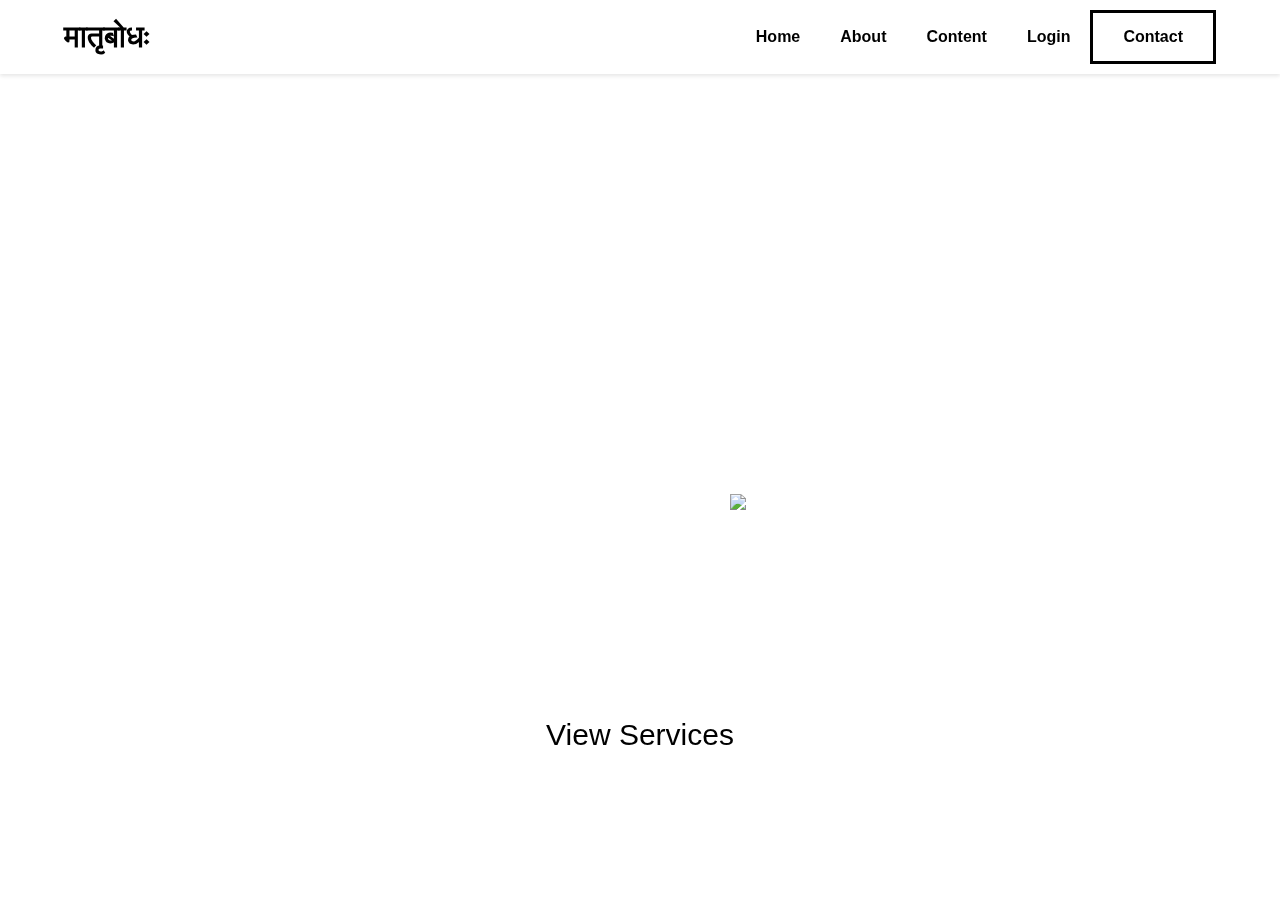
==== index.html @ f50a7493 "Merge branch 'main' into Fixed-Top-scroll-button-to-the-Website-" ====
<!DOCTYPE html>
<html lang="en">
  <head>
    <link
      rel="icon"
      href="DALL·E 2024-08-28 12.19.31 - A clean and moderately detailed logo for a Sanskrit education website. T.webp"
    />
    <meta charset="UTF-8" />
    <meta name="viewport" content="width=device-width, initial-scale=1.0" />
    <title>मातृबोधः</title>

    <link rel="stylesheet" href="styles.css">
    <link rel="stylesheet" href="animations.css">
    <link rel="stylesheet" href="scontentcss.css">
    <link rel="stylesheet" href="footercss.css">
    <link
      rel="stylesheet"
      href="https://cdnjs.cloudflare.com/ajax/libs/font-awesome/5.15.4/css/all.min.css"
      integrity="sha512-1ycn6IcaQQ40/MKBW2W4Rhis/DbILU74C1vSrLJxCq57o941Ym01SwNsOMqvEBFlcgUa6xLiPY/NS5R+E6ztJQ=="
      crossorigin="anonymous"
      referrerpolicy="no-referrer"
    />
    <link
      rel="stylesheet"
      href="https://cdnjs.cloudflare.com/ajax/libs/font-awesome/6.4.2/css/all.min.css"
    />
    <script src="https://kit.fontawesome.com/a076d05399.js" crossorigin="anonymous"></script>
</head>
<body>
    <header>
        <nav>
            <!-- Wrap the logo text in an anchor tag -->
            <a href="#hero" class="logo">मातृबोधः</a>
            <ul class="nav-links">
                <li><a href="#hero">Home</a></li>
                <li><a href="#wisdom">About</a></li>
                <li class="dropdown">
                    <a href="#">Content</a>
                    <ul class="dropdown-content">
                        <li><a href="countingpage.html">Counting</a></li>
                        <li><a href="#">Days</a></li>
                        <li><a href="#">Activities</a></li>
                    </ul>
                </li>
            </ul>
            <a href="#" class="btn-contact">Contact</a>
        </nav>

    <link rel="stylesheet" href="styles.css" />
    <link rel="stylesheet" href="animations.css" />
    <link rel="stylesheet" href="scontentcss.css" />
    <link rel="stylesheet" href="footercss.css" />
    <link
      rel="stylesheet"
      href="https://cdnjs.cloudflare.com/ajax/libs/font-awesome/6.0.0/css/all.min.css"
    />
  </head>
  <body>
    <header>
      <nav>
        <!-- Wrap the logo text in an anchor tag -->
        <a href="#hero" class="logo">मातृबोधः</a>
        <ul class="nav-links">
          <li><a href="#hero">Home</a></li>
          <li><a href="#wisdom">About</a></li>

          <li class="dropdown">
            <a href="#">Content</a>
            <ul class="dropdown-content">
              <li><a href="countingpage.html">Counting</a></li>
              <li><a href="#">Days</a></li>
              <li><a href="#">Activities</a></li>
              <li><a href="feedback.html">Feedback</a></li>
            </ul>
          </li>
          <li><a href="login.html">Login</a></li>
          <a href="#" class="btn-contact">Contact</a>
        </ul>
        <div class="toggle-menu">☰</div>
      </nav>

    </header>
    <!-- Hero Section -->
    <section id="hero" class="hero">
      <h1 class="wave-text">
        <span>मा</span><span>तृ</span><span>बो</span><span>धः</span
        ><span
          ><img
            id="audio-icon"
            src="https://ttdevasthanams.ap.gov.in/muteIcon.svg"
        /></span>
      </h1>
      <h2>
        वक्रतुण्ड महाकाय सूर्यकोटि समप्रभ। निर्विघ्नं कुरु मे देव सर्वकार्येषु
        सर्वदा॥
      </h2>
      <p class="subtitle">
        A Chariot of Indian Children with Ancient Wisdom for Modern Times
      </p>
      <a href="#" class="btn">View Services</a>
    </section>

    <!-- Wisdom Section -->
    <section id="wisdom" class="wisdom-section">
      <div class="wisdom-content">
        <h1>मातृबोधः</h1>
        <h2>Educating Kids with India’s Cultural Heritage</h2>
        <p>
          Our platform offers an immersive learning experience for children,
          blending education with the timeless wisdom of India's rich cultural
          traditions. Through interactive lessons, games, and stories, we
          introduce kids to the beauty of Sanskrit, ancient Indian mythology,
          and values like the Purusharthas. Whether it's learning to count with
          the Vedas or exploring the adventures of Hanuman, we provide a fun and
          engaging way for children to connect with their heritage. With a focus
          on fostering curiosity and cultural pride, our platform creates a
          learning environment that inspires young minds.
        </p>
        <a href="#" class="bt">Get in touch</a>
      </div>
      <div class="wisdom-image">
        <img src="/1.jpg" alt="Krishna and Arjuna on chariot" />
      </div>
    </section>
    <section class="content-section" id="content">
      <!-- Roadmap Cards -->
      <div class="roadmap">
        <div class="roadmap-card">
          <img
            src="WhatsApp Image 2024-09-13 at 00.42.39_4ba68142.jpg"
            alt="1"
            style="width: 350px"
          />
          <h1>Beyond Numbers</h1>
          <p>
            Explore the world of numbers through Indian cultural wisdom! Learn
            how each number holds deep significance in myths, traditions, and
            festivals. From the Trimurti (3 Gods) to the Dashavatara (10 Avatars
            of Vishnu), let your child discover the beauty behind the numbers.
            Fun games and interactive lessons will make counting an immersive
            experience!
          </p>
        </div>
        <div class="roadmap-card">
          <img
            src="WhatsApp Image 2024-09-05 at 23.59.21_11f94952.jpg"
            alt="2"
            style="width: 350px"
          />
          <h1>Cultural Colors</h1>
          <p>
            Colors aren't just visual they tell stories! Discover how each color
            symbolizes something profound in Indian culture. Whether it's the
            strength of red in Durga, the knowledge of yellow in Saraswati, or
            the calmness of blue in Krishna, let your child connect with the
            traditions that these colors represent.
          </p>
        </div>
        <div class="roadmap-card">
          <img
            src="66a59b6a-d2a8-439d-b4de-9aa0d5b7930b.jpeg"
            alt="3"
            style="width: 350px"
          />
          <h1>Heritage Map</h1>
          <p>
            Travel across India's diverse regions and unlock the rich heritage
            hidden in temples, monuments, and cultural sites. With our
            interactive Heritage Map, your child can explore historical
            landmarks and their fascinating stories, from Kashi Vishwanath to
            the Shakti Peethas. Through fun games and engaging activities, they
            can solve puzzles, collect cultural artifacts, and embark on
            adventures through India's vast history!
          </p>
        </div>
      </div>
    </section>

    <footer class="footer">

        <button id="scrollBtn" title="Go to top">
            <i class="fa-solid fa-arrow-up fa-lg"></i>
          </button>

        Made with <span class="heart">❤️</span> by
        <a target="_blank" href="https://github.com/Anjaliavv51/Matrubodhah">
            @Sakthi
        </a>

    <footer class="main-footer">
      <div class="footer-content">
        <div class="footer-section">
          <h3>मातृबोधः</h3>
          <p>
            Educating children through India's timeless wisdom and cultural
            heritage.
          </p>
          <div class="social-links">
            <a
              href="https://github.com/Anjaliavv51/Matrubodhah"
              target="_blank"
              aria-label="Facebook"
              ><i class="fab fa-facebook"></i
            ></a>
            <a
              href="https://github.com/Anjaliavv51/Matrubodhah"
              target="_blank"
              aria-label="Twitter"
              ><i class="fab fa-twitter"></i
            ></a>
            <a
              href="https://github.com/Anjaliavv51/Matrubodhah"
              target="_blank"
              aria-label="Instagram"
              ><i class="fab fa-instagram"></i
            ></a>
            <a
              href="https://github.com/Anjaliavv51/Matrubodhah"
              target="_blank"
              aria-label="YouTube"
              ><i class="fab fa-youtube"></i
            ></a>
            <a
              href="https://github.com/Anjaliavv51/Matrubodhah"
              target="_blank"
              aria-label="Linkedin"
              ><i class="fa-brands fa-linkedin-in"></i
            ></a>
          </div>
        </div>

        <div class="footer-section">
          <h4>Quick Links</h4>
          <ul>
            <li><a href="#hero">Home</a></li>
            <li><a href="#wisdom">About Us</a></li>
            <li><a href="#content">Our Courses</a></li>
            <!-- need to add contact page link -->
            <li><a href="#hero">Contact</a></li>
          </ul>
        </div>

        <div class="footer-section">
          <h4>Learning Paths</h4>
          <ul>
            <!-- need to add respective page link -->
            <li><a href="countingpage.html">Counting</a></li>
            <li><a href="#hero">Days</a></li>
            <li><a href="#hero">Activities</a></li>
          </ul>
        </div>

        <div class="footer-section">
          <h4>Contact Us</h4>
          <ul class="contact-info">
            <li>
              <i class="fas fa-envelope"></i
              ><a href="mailto:info@matrubodhah.edu">info@matrubodhah.edu</a>
            </li>
            <li><i class="fas fa-map-marker-alt"></i><span>India</span></li>
          </ul>
        </div>
      </div>

      <div class="footer-bottom">
        <p>
          &copy; 2024 मातृबोधः. Made with <span class="heart">❤️</span> by
          <a href="https://github.com/Anjaliavv51/Matrubodhah" target="_blank"
            >@Sakthi</a
          >
        </p>
      </div>

    </footer>

    <script
      src="//code.tidio.co/5w3m6cpl10rvqjkkmhv1nx8p0fqloyq6.js"
      async
    ></script>
    <script src="scrollscript.js"></script>
    <script src="audio.js"></script>
    <script>
        // Get the button element
        const scrollBtn = document.getElementById('scrollBtn');
    
        // Show the button when the user scrolls down 100px from the top
        window.onscroll = function () {
          if (document.body.scrollTop > 100 || document.documentElement.scrollTop > 100) {
              scrollBtn.style.display = "block";
          } else {
              scrollBtn.style.display = "none";
          }
        };
    
        // Scroll to the top of the page when the button is clicked
        scrollBtn.onclick = function () {
          window.scrollTo({
              top: 0,
              behavior: "smooth"
          });
        };
    
      </script>
</body>
</html>

    <script src="index.js"></script>
  </body>
</html>
---- styles.css ----
body {
  margin: 0;
  padding: 0;
  font-family: "Arial", sans-serif;
  background-color: #fff;
  color: #333;
  box-sizing: border-box;
}
html {
  scroll-behavior: smooth;
}

header {
  width: 100%;
  position: fixed;
  top: 0;
  left: 0;
  right: 0;
  background-color: rgba(255, 255, 255, 1);
  box-shadow: 0 2px 4px rgba(0, 0, 0, 0.1);
  z-index: 10;
}

nav {
  display: flex;
  justify-content: space-between;
  gap: 5px;
  align-items: center;
  padding: 10px 5%;
}

.logo {
  font-size: 30px;
  font-weight: bold;
  color: black;
  flex: 1;
  text-align: left;
  text-decoration: none;
  cursor: pointer;
  transition: color 0.3s ease;
}

.logo:hover {
  color: rgb(106, 97, 97);
}

.nav-links {
  list-style: none;
  display: flex;
  align-items: center;
  margin: 0;
  padding: 0;
  flex: 1;
  justify-content: flex-end;
}

@media screen and (max-width: 768px) {
  .nav-links {
    flex-direction: column;
  }
}

.nav-links li {
  margin: 0 20px;
  position: relative;
}

.nav-links a {
  text-decoration: none;
  color: black;
  font-weight: bold;
  position: relative;
  transition: color 0.3s ease;
}

.nav-links a::after {
  content: "";
  position: absolute;
  left: 0;
  bottom: -3px;
  width: 0;
  height: 2px;
  background-color: #e5a186;
  transition: width 0.3s ease;
}

.nav-links a:hover {
  color: #e5a186;
}

.nav-links a:hover::after {
  width: 100%;
}

.nav-links .dropdown {
  position: relative;
}

.nav-links .dropdown-content {
  display: none;
  position: absolute;
  background-color: white;
  min-width: 160px;
  box-shadow: 0px 8px 16px rgba(0, 0, 0, 0.1);
  z-index: 1;
  list-style: none;
  padding: 0;
}

.nav-links .dropdown-content a {
  color: black;
  padding: 12px 16px;
  text-decoration: none;
  display: block;
}

.nav-links .dropdown:hover .dropdown-content {
  display: block;
}

.nav-links .dropdown-content a:hover {
  background-color: #f1f1f1;
}

.btn-contact {
  background-color: white;
  color: black;
  padding: 15px 30px;
  border: 3px solid black;
  border-radius: 0;
  font-size: 16px;
  font-weight: bold;
  transition: background-color 0.3s ease, color 0.3s ease, transform 0.3s ease;
  text-decoration: none;
}

.btn-contact:is(:focus, :hover) {
  background-color: #e5a186;
  border-color: #e5a186;
  color: white;
  transform: scale(1.1);
}

/* Hero Section */
.hero {
  display: flex;
  flex-direction: column;
  justify-content: center;
  align-items: center;
  height: 100vh;
  padding: 0 5%;
  margin-top: 80px;
  background: url("/WhatsApp\ Image\ 2024-09-24\ at\ 01.04.26_9c5f6797.jpg")
    no-repeat center/cover;
  position: relative;
  z-index: 1;
}

.hero h1 {
  font-size: 70px;
  font-weight: bold;
  color: white;
  margin-top: 0;
}

.hero p {
  font-size: 18px;
  margin: 10px 0;
  color: white;
  font-weight: bold;
}

.hero h2 {
  font-size: 25px;
  color: white;
  font-weight: bolder;
}

.btn {
  background-color: white;
  color: black;
  padding: 10px 20px;
  text-decoration: none;
  font-size: 18px;
  transition: background-color 0.3s ease;
  margin-top: 20px;
  font-size: 30px;
}

.btn:is(:focus, :hover) {
  background-color: #e5a186;
  border-radius: #e5a186;
  color: white;
}

/* Wisdom Section */
.wisdom-section {
  display: flex;
  justify-content: space-between;
  align-items: center;
  padding: 50px 5%;
  box-sizing: border-box;
  background-color: white;
  margin-top: 50px;
}

.wisdom-content {
  flex: 1;
  padding-right: 20px;
  margin-left: 8%;
  margin-right: 5%;
}

.wisdom-content h1 {
  font-size: 46px;
  color: black;
  margin-bottom: 20px;
}

.wisdom-content h2 {
  font-size: 36px;
  color: black;
  margin-bottom: 20px;
}

.wisdom-content p {
  font-size: 18px;
  color: #333;
  line-height: 1.6;
  margin-bottom: 20px;
}

.wisdom-content a {
  color: black;
  text-decoration: none;
  border-radius: 0;
  margin-top: 10px;
  font-size: 25px;
  font-weight: bold;
}
.bt::after {
  content: "";
  position: absolute;
  bottom: 0;
  left: 0;
  width: 0;
  height: 2px;
  background-color: #e5a186;
  transition: width 0.3s ease;
}
.bt:hover {
  color: #e5a186;
}

.bt:hover::after {
  width: 28%;
}

.wisdom-image {
  flex: 1;
  max-width: 50%;
  text-align: right;
  margin-right: 8%;
}

.wisdom-image img {
  max-width: 100%;
  height: auto;
  border-radius: 10px;
}

.toggle-menu {
  display: none;
  font-size: 24px;
  cursor: pointer;
}

@media screen and (max-width: 768px) {
  .toggle-menu {
    display: block;
  }

  nav {
    position: relative;
  }

  .nav-links {
    display: none;
    position: absolute;
    top: 100%;
    left: 0;
    width: 100%;
    background: white;
    padding: 20px 0;
    box-shadow: 0 4px 6px rgba(0, 0, 0, 0.1);
  }

  .nav-links.active {
    display: flex;
  }

  .nav-links li {
    margin: 10px 0;
    width: 100%;
    text-align: center;
  }

  .dropdown-content {
    position: static !important;
    display: none;
    box-shadow: none;
    width: 100%;
  }

  .dropdown:hover .dropdown-content {
    display: none;
  }

  .dropdown.active .dropdown-content {
    display: block;
  }

  .btn-contact {
    display: inline-block;
    margin: 10px auto;
    width: 80%;
  }

  .hero {
    padding: 20px;
    text-align: center;
    margin-top: 60px;
  }

  .hero h1 {
    font-size: 40px;
  }

  .hero h2 {
    font-size: 18px;
    padding: 0 10px;
  }

  .hero p {
    font-size: 16px;
  }

  .btn {
    font-size: 20px;
    padding: 8px 16px;
  }

  .wisdom-section {
    flex-direction: column;
    padding: 30px 20px;
    margin-top: 30px;
  }

  .wisdom-content {
    margin: 0;
    padding: 0;
    text-align: center;
  }

  .wisdom-content h1 {
    font-size: 32px;
  }

  .wisdom-content h2 {
    font-size: 24px;
  }

  .wisdom-content p {
    font-size: 16px;
  }

  .wisdom-image {
    max-width: 100%;
    height: auto;
    border-radius: 10px;
}
#scrollBtn {
    position: fixed;
    bottom: 120px; /* Place closer to the bottom */
    right: 30px;  /* Place closer to the right */
    display: none; /* Initially hidden */
    background-color: #0d3cb4;
    color: white;
    border: none;
    border-radius: 50%;
    padding: 15px;
    font-size: 18px;
    cursor: pointer;
    box-shadow: 0 4px 6px rgba(0, 0, 0, 0.1);
    z-index: 1000; /* Ensure visibility above other elements */
    transition: background-color 0.3s ease, transform 0.3s ease;
}

#scrollBtn:hover {
    background-color: #000; /* Change color on hover */
    transform: scale(1.2); /* Slightly enlarge */

    margin: 30px 0;
  }
}

@media screen and (max-width: 480px) {
  .hero h1 {
    font-size: 32px;
  }

  .wisdom-content h1 {
    font-size: 28px;
  }

  .wisdom-content h2 {
    font-size: 20px;
  }
}

@media screen and (min-width: 769px) and (max-width: 1024px) {
  .wisdom-section {
    padding: 40px 3%;
  }

  .wisdom-content {
    margin-left: 3%;
    margin-right: 3%;

}
---- scontentcss.css ----
/* Content Section Base Styles */
.content-section {
  padding: 4rem 2rem;
  background-color: #fff;
  min-height: 100vh;
  display: flex;
  justify-content: center;
  align-items: center;
  overflow-x: hidden;
}

.roadmap {
  display: flex;
  flex-direction: row;
  justify-content: center;
  align-items: stretch;
  gap: 2rem;
  max-width: 1400px;
  width: 100%;
  margin: 0 auto;
  padding: 0 20px;
}

.roadmap-card {
  flex: 1;
  background-color: #fff;
  border-radius: 12px;
  box-shadow: 0 4px 8px rgba(0, 0, 0, 0.1);
  padding: 2rem;
  display: flex;
  flex-direction: column;
  align-items: center;
  min-width: 300px;
  max-width: 400px;
  transition: all 0.3s ease;
}

.roadmap-card img {
  width: 100%;
  max-width: 350px;
  height: auto;
  border-radius: 8px;
  margin-bottom: 1.5rem;
  object-fit: cover;
}

.roadmap-card h1 {
  font-size: 1.8rem;
  margin: 1rem 0;
  text-align: center;
  color: #333;
}

.roadmap-card p {
  font-size: 1.1rem;
  line-height: 1.6;
  text-align: center;
  color: #666;
  flex-grow: 1;
}

.roadmap-card:hover {
  transform: translateY(-10px);
  box-shadow: 0 8px 16px #f8bea7;
}

@media screen and (min-width: 1400px) {
  .roadmap-card {
    padding: 2.5rem;
  }

  .roadmap-card h1 {
    font-size: 2rem;
  }

  .roadmap-card p {
    font-size: 1.2rem;
  }
}

@media screen and (max-width: 1199px) {
  .roadmap {
    flex-wrap: wrap;
    justify-content: center;
  }

  .roadmap-card {
    flex: 0 1 calc(50% - 2rem);
    min-width: 280px;
  }
}

@media screen and (max-width: 767px) {
  .content-section {
    padding: 2rem 1rem;
  }

  .roadmap {
    flex-direction: column;
    align-items: center;
    gap: 1.5rem;
  }

  .roadmap-card {
    flex: 0 1 100%;
    max-width: 90%;
    padding: 1.5rem;
  }

  .roadmap-card h1 {
    font-size: 1.5rem;
  }

  .roadmap-card p {
    font-size: 1rem;
  }
}
---- styles.css ----
body {
  margin: 0;
  padding: 0;
  font-family: "Arial", sans-serif;
  background-color: #fff;
  color: #333;
  box-sizing: border-box;
}
html {
  scroll-behavior: smooth;
}

header {
  width: 100%;
  position: fixed;
  top: 0;
  left: 0;
  right: 0;
  background-color: rgba(255, 255, 255, 1);
  box-shadow: 0 2px 4px rgba(0, 0, 0, 0.1);
  z-index: 10;
}

nav {
  display: flex;
  justify-content: space-between;
  gap: 5px;
  align-items: center;
  padding: 10px 5%;
}

.logo {
  font-size: 30px;
  font-weight: bold;
  color: black;
  flex: 1;
  text-align: left;
  text-decoration: none;
  cursor: pointer;
  transition: color 0.3s ease;
}

.logo:hover {
  color: rgb(106, 97, 97);
}

.nav-links {
  list-style: none;
  display: flex;
  align-items: center;
  margin: 0;
  padding: 0;
  flex: 1;
  justify-content: flex-end;
}

@media screen and (max-width: 768px) {
  .nav-links {
    flex-direction: column;
  }
}

.nav-links li {
  margin: 0 20px;
  position: relative;
}

.nav-links a {
  text-decoration: none;
  color: black;
  font-weight: bold;
  position: relative;
  transition: color 0.3s ease;
}

.nav-links a::after {
  content: "";
  position: absolute;
  left: 0;
  bottom: -3px;
  width: 0;
  height: 2px;
  background-color: #e5a186;
  transition: width 0.3s ease;
}

.nav-links a:hover {
  color: #e5a186;
}

.nav-links a:hover::after {
  width: 100%;
}

.nav-links .dropdown {
  position: relative;
}

.nav-links .dropdown-content {
  display: none;
  position: absolute;
  background-color: white;
  min-width: 160px;
  box-shadow: 0px 8px 16px rgba(0, 0, 0, 0.1);
  z-index: 1;
  list-style: none;
  padding: 0;
}

.nav-links .dropdown-content a {
  color: black;
  padding: 12px 16px;
  text-decoration: none;
  display: block;
}

.nav-links .dropdown:hover .dropdown-content {
  display: block;
}

.nav-links .dropdown-content a:hover {
  background-color: #f1f1f1;
}

.btn-contact {
  background-color: white;
  color: black;
  padding: 15px 30px;
  border: 3px solid black;
  border-radius: 0;
  font-size: 16px;
  font-weight: bold;
  transition: background-color 0.3s ease, color 0.3s ease, transform 0.3s ease;
  text-decoration: none;
}

.btn-contact:is(:focus, :hover) {
  background-color: #e5a186;
  border-color: #e5a186;
  color: white;
  transform: scale(1.1);
}

/* Hero Section */
.hero {
  display: flex;
  flex-direction: column;
  justify-content: center;
  align-items: center;
  height: 100vh;
  padding: 0 5%;
  margin-top: 80px;
  background: url("/WhatsApp\ Image\ 2024-09-24\ at\ 01.04.26_9c5f6797.jpg")
    no-repeat center/cover;
  position: relative;
  z-index: 1;
}

.hero h1 {
  font-size: 70px;
  font-weight: bold;
  color: white;
  margin-top: 0;
}

.hero p {
  font-size: 18px;
  margin: 10px 0;
  color: white;
  font-weight: bold;
}

.hero h2 {
  font-size: 25px;
  color: white;
  font-weight: bolder;
}

.btn {
  background-color: white;
  color: black;
  padding: 10px 20px;
  text-decoration: none;
  font-size: 18px;
  transition: background-color 0.3s ease;
  margin-top: 20px;
  font-size: 30px;
}

.btn:is(:focus, :hover) {
  background-color: #e5a186;
  border-radius: #e5a186;
  color: white;
}

/* Wisdom Section */
.wisdom-section {
  display: flex;
  justify-content: space-between;
  align-items: center;
  padding: 50px 5%;
  box-sizing: border-box;
  background-color: white;
  margin-top: 50px;
}

.wisdom-content {
  flex: 1;
  padding-right: 20px;
  margin-left: 8%;
  margin-right: 5%;
}

.wisdom-content h1 {
  font-size: 46px;
  color: black;
  margin-bottom: 20px;
}

.wisdom-content h2 {
  font-size: 36px;
  color: black;
  margin-bottom: 20px;
}

.wisdom-content p {
  font-size: 18px;
  color: #333;
  line-height: 1.6;
  margin-bottom: 20px;
}

.wisdom-content a {
  color: black;
  text-decoration: none;
  border-radius: 0;
  margin-top: 10px;
  font-size: 25px;
  font-weight: bold;
}
.bt::after {
  content: "";
  position: absolute;
  bottom: 0;
  left: 0;
  width: 0;
  height: 2px;
  background-color: #e5a186;
  transition: width 0.3s ease;
}
.bt:hover {
  color: #e5a186;
}

.bt:hover::after {
  width: 28%;
}

.wisdom-image {
  flex: 1;
  max-width: 50%;
  text-align: right;
  margin-right: 8%;
}

.wisdom-image img {
  max-width: 100%;
  height: auto;
  border-radius: 10px;
}

.toggle-menu {
  display: none;
  font-size: 24px;
  cursor: pointer;
}

@media screen and (max-width: 768px) {
  .toggle-menu {
    display: block;
  }

  nav {
    position: relative;
  }

  .nav-links {
    display: none;
    position: absolute;
    top: 100%;
    left: 0;
    width: 100%;
    background: white;
    padding: 20px 0;
    box-shadow: 0 4px 6px rgba(0, 0, 0, 0.1);
  }

  .nav-links.active {
    display: flex;
  }

  .nav-links li {
    margin: 10px 0;
    width: 100%;
    text-align: center;
  }

  .dropdown-content {
    position: static !important;
    display: none;
    box-shadow: none;
    width: 100%;
  }

  .dropdown:hover .dropdown-content {
    display: none;
  }

  .dropdown.active .dropdown-content {
    display: block;
  }

  .btn-contact {
    display: inline-block;
    margin: 10px auto;
    width: 80%;
  }

  .hero {
    padding: 20px;
    text-align: center;
    margin-top: 60px;
  }

  .hero h1 {
    font-size: 40px;
  }

  .hero h2 {
    font-size: 18px;
    padding: 0 10px;
  }

  .hero p {
    font-size: 16px;
  }

  .btn {
    font-size: 20px;
    padding: 8px 16px;
  }

  .wisdom-section {
    flex-direction: column;
    padding: 30px 20px;
    margin-top: 30px;
  }

  .wisdom-content {
    margin: 0;
    padding: 0;
    text-align: center;
  }

  .wisdom-content h1 {
    font-size: 32px;
  }

  .wisdom-content h2 {
    font-size: 24px;
  }

  .wisdom-content p {
    font-size: 16px;
  }

  .wisdom-image {
    max-width: 100%;
    height: auto;
    border-radius: 10px;
}
#scrollBtn {
    position: fixed;
    bottom: 120px; /* Place closer to the bottom */
    right: 30px;  /* Place closer to the right */
    display: none; /* Initially hidden */
    background-color: #0d3cb4;
    color: white;
    border: none;
    border-radius: 50%;
    padding: 15px;
    font-size: 18px;
    cursor: pointer;
    box-shadow: 0 4px 6px rgba(0, 0, 0, 0.1);
    z-index: 1000; /* Ensure visibility above other elements */
    transition: background-color 0.3s ease, transform 0.3s ease;
}

#scrollBtn:hover {
    background-color: #000; /* Change color on hover */
    transform: scale(1.2); /* Slightly enlarge */

    margin: 30px 0;
  }
}

@media screen and (max-width: 480px) {
  .hero h1 {
    font-size: 32px;
  }

  .wisdom-content h1 {
    font-size: 28px;
  }

  .wisdom-content h2 {
    font-size: 20px;
  }
}

@media screen and (min-width: 769px) and (max-width: 1024px) {
  .wisdom-section {
    padding: 40px 3%;
  }

  .wisdom-content {
    margin-left: 3%;
    margin-right: 3%;

}
---- scontentcss.css ----
/* Content Section Base Styles */
.content-section {
  padding: 4rem 2rem;
  background-color: #fff;
  min-height: 100vh;
  display: flex;
  justify-content: center;
  align-items: center;
  overflow-x: hidden;
}

.roadmap {
  display: flex;
  flex-direction: row;
  justify-content: center;
  align-items: stretch;
  gap: 2rem;
  max-width: 1400px;
  width: 100%;
  margin: 0 auto;
  padding: 0 20px;
}

.roadmap-card {
  flex: 1;
  background-color: #fff;
  border-radius: 12px;
  box-shadow: 0 4px 8px rgba(0, 0, 0, 0.1);
  padding: 2rem;
  display: flex;
  flex-direction: column;
  align-items: center;
  min-width: 300px;
  max-width: 400px;
  transition: all 0.3s ease;
}

.roadmap-card img {
  width: 100%;
  max-width: 350px;
  height: auto;
  border-radius: 8px;
  margin-bottom: 1.5rem;
  object-fit: cover;
}

.roadmap-card h1 {
  font-size: 1.8rem;
  margin: 1rem 0;
  text-align: center;
  color: #333;
}

.roadmap-card p {
  font-size: 1.1rem;
  line-height: 1.6;
  text-align: center;
  color: #666;
  flex-grow: 1;
}

.roadmap-card:hover {
  transform: translateY(-10px);
  box-shadow: 0 8px 16px #f8bea7;
}

@media screen and (min-width: 1400px) {
  .roadmap-card {
    padding: 2.5rem;
  }

  .roadmap-card h1 {
    font-size: 2rem;
  }

  .roadmap-card p {
    font-size: 1.2rem;
  }
}

@media screen and (max-width: 1199px) {
  .roadmap {
    flex-wrap: wrap;
    justify-content: center;
  }

  .roadmap-card {
    flex: 0 1 calc(50% - 2rem);
    min-width: 280px;
  }
}

@media screen and (max-width: 767px) {
  .content-section {
    padding: 2rem 1rem;
  }

  .roadmap {
    flex-direction: column;
    align-items: center;
    gap: 1.5rem;
  }

  .roadmap-card {
    flex: 0 1 100%;
    max-width: 90%;
    padding: 1.5rem;
  }

  .roadmap-card h1 {
    font-size: 1.5rem;
  }

  .roadmap-card p {
    font-size: 1rem;
  }
}
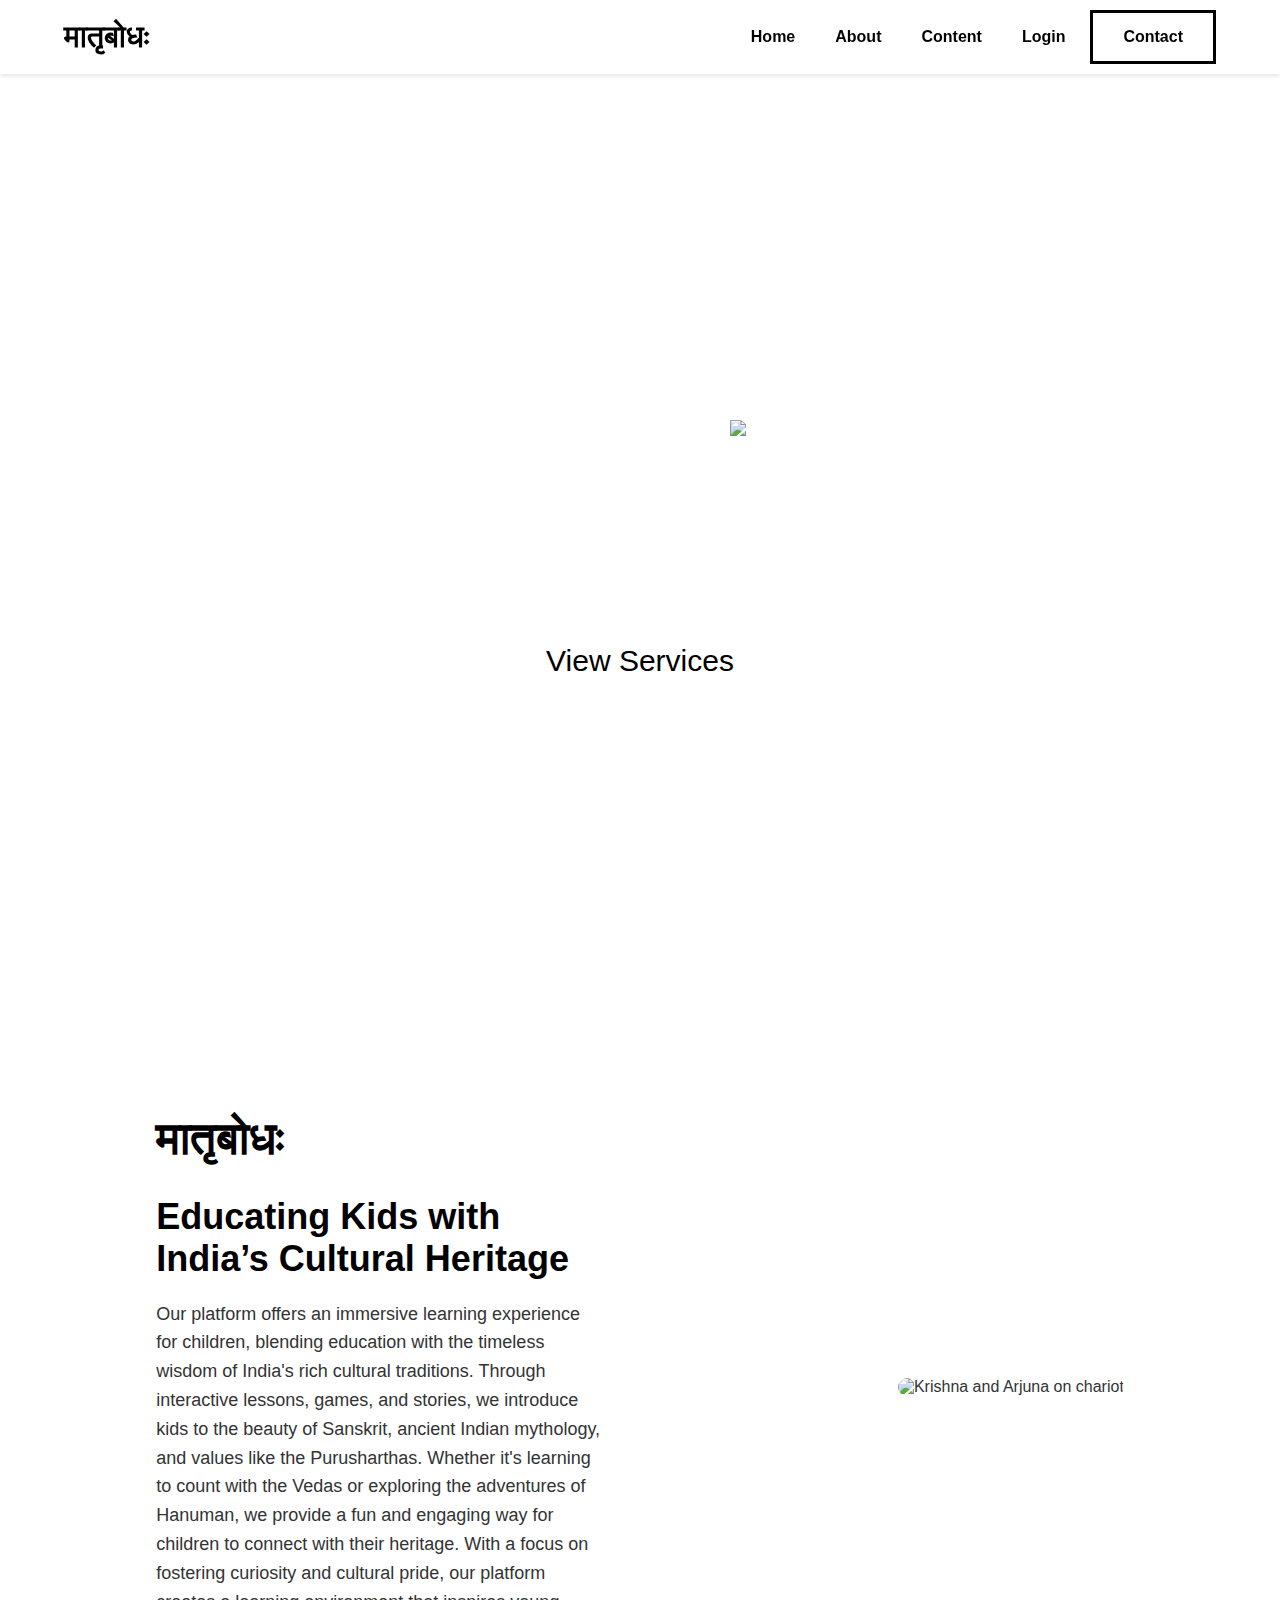
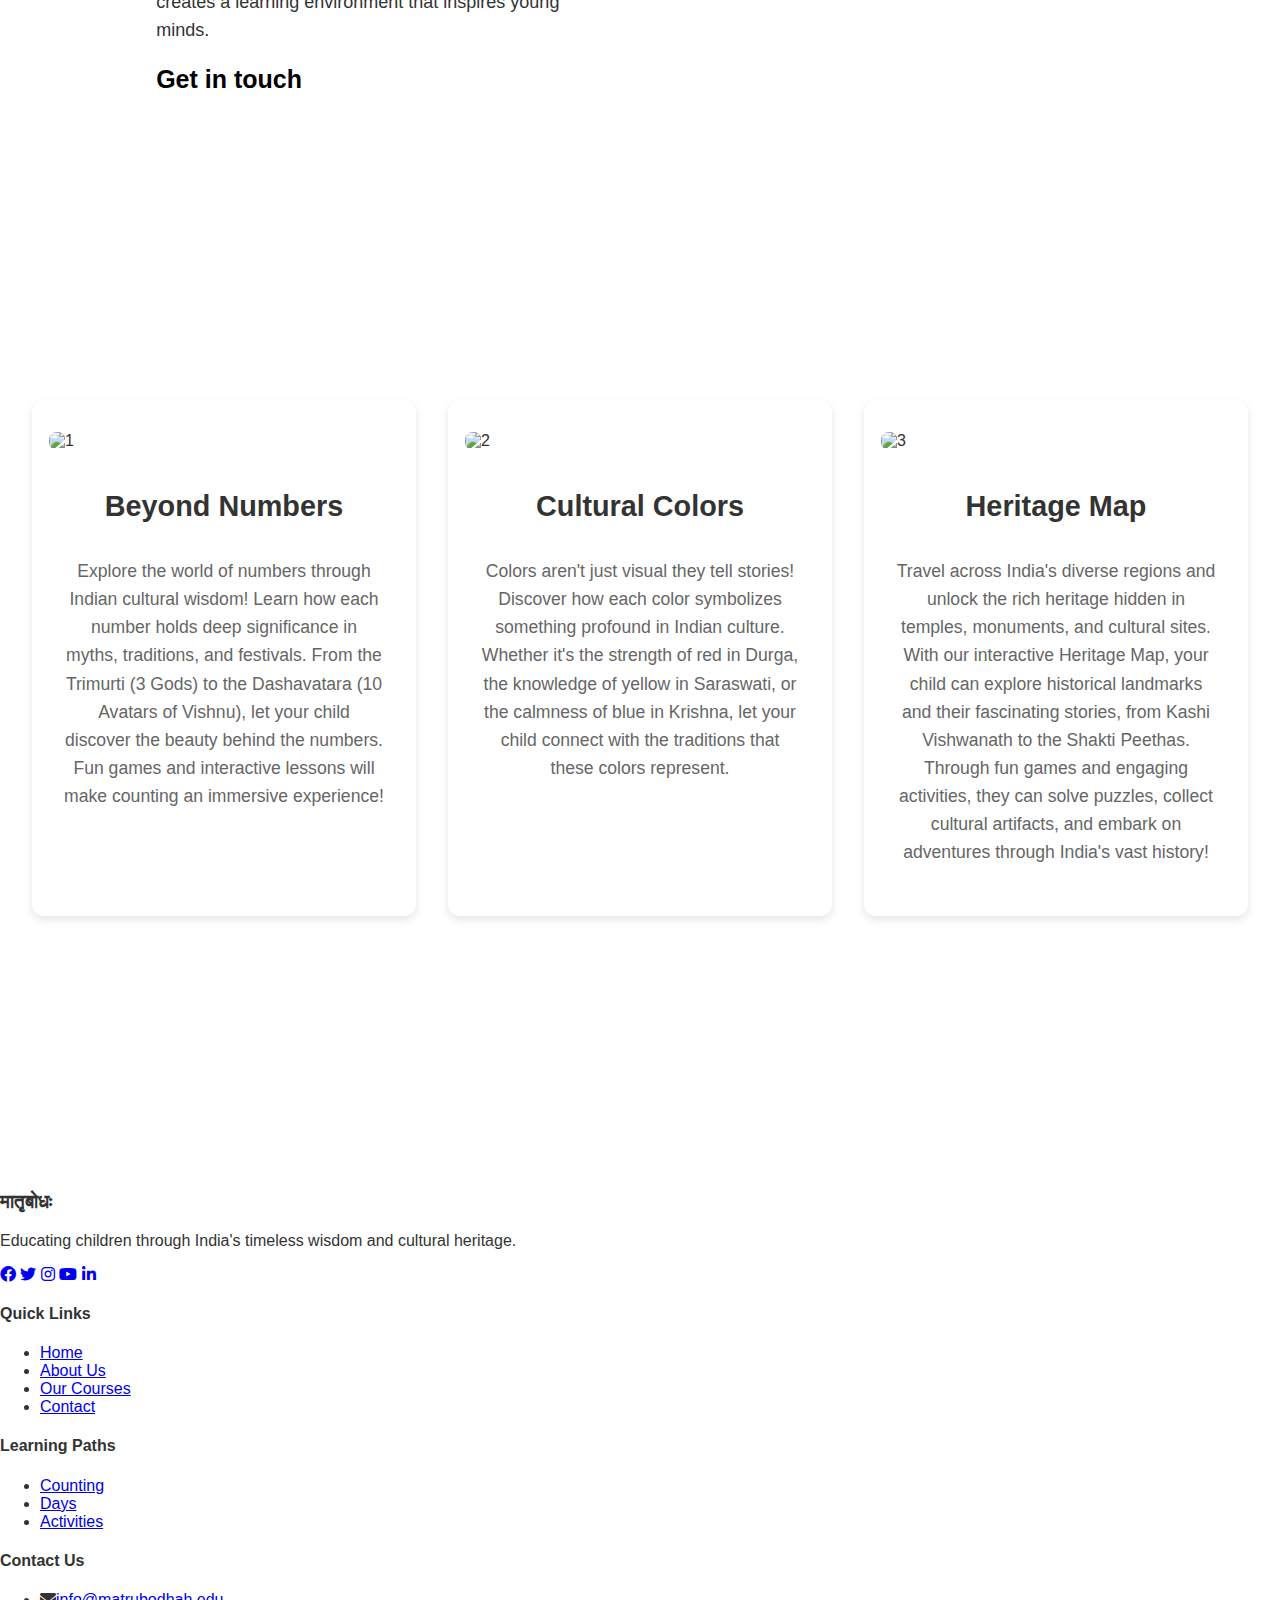
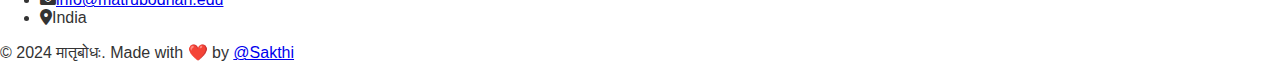
==== commit 111f5457: "Add contact us page" ====
--- a/index.html
+++ b/index.html
@@ -1,30 +1,15 @@
 <!DOCTYPE html>
 <html lang="en">
-  <head>
-    <link
-      rel="icon"
-      href="DALL·E 2024-08-28 12.19.31 - A clean and moderately detailed logo for a Sanskrit education website. T.webp"
-    />
-    <meta charset="UTF-8" />
-    <meta name="viewport" content="width=device-width, initial-scale=1.0" />
+<head>
+    <link rel="icon" href="DALL·E 2024-08-28 12.19.31 - A clean and moderately detailed logo for a Sanskrit education website. T.webp">
+    <meta charset="UTF-8">
+    <meta name="viewport" content="width=device-width, initial-scale=1.0">
     <title>मातृबोधः</title>
-
     <link rel="stylesheet" href="styles.css">
     <link rel="stylesheet" href="animations.css">
     <link rel="stylesheet" href="scontentcss.css">
     <link rel="stylesheet" href="footercss.css">
-    <link
-      rel="stylesheet"
-      href="https://cdnjs.cloudflare.com/ajax/libs/font-awesome/5.15.4/css/all.min.css"
-      integrity="sha512-1ycn6IcaQQ40/MKBW2W4Rhis/DbILU74C1vSrLJxCq57o941Ym01SwNsOMqvEBFlcgUa6xLiPY/NS5R+E6ztJQ=="
-      crossorigin="anonymous"
-      referrerpolicy="no-referrer"
-    />
-    <link
-      rel="stylesheet"
-      href="https://cdnjs.cloudflare.com/ajax/libs/font-awesome/6.4.2/css/all.min.css"
-    />
-    <script src="https://kit.fontawesome.com/a076d05399.js" crossorigin="anonymous"></script>
+    <link rel="stylesheet" href="https://cdnjs.cloudflare.com/ajax/libs/font-awesome/6.0.0/css/all.min.css">
 </head>
 <body>
     <header>
@@ -34,6 +19,7 @@
             <ul class="nav-links">
                 <li><a href="#hero">Home</a></li>
                 <li><a href="#wisdom">About</a></li>
+               
                 <li class="dropdown">
                     <a href="#">Content</a>
                     <ul class="dropdown-content">
@@ -42,269 +28,114 @@
                         <li><a href="#">Activities</a></li>
                     </ul>
                 </li>
+                <li><a href="login.html">Login</a></li>
             </ul>
-            <a href="#" class="btn-contact">Contact</a>
+            <a href="contact.html" class="btn-contact">Contact</a>
+          
         </nav>
-
-    <link rel="stylesheet" href="styles.css" />
-    <link rel="stylesheet" href="animations.css" />
-    <link rel="stylesheet" href="scontentcss.css" />
-    <link rel="stylesheet" href="footercss.css" />
-    <link
-      rel="stylesheet"
-      href="https://cdnjs.cloudflare.com/ajax/libs/font-awesome/6.0.0/css/all.min.css"
-    />
-  </head>
-  <body>
-    <header>
-      <nav>
-        <!-- Wrap the logo text in an anchor tag -->
-        <a href="#hero" class="logo">मातृबोधः</a>
-        <ul class="nav-links">
-          <li><a href="#hero">Home</a></li>
-          <li><a href="#wisdom">About</a></li>
-
-          <li class="dropdown">
-            <a href="#">Content</a>
-            <ul class="dropdown-content">
-              <li><a href="countingpage.html">Counting</a></li>
-              <li><a href="#">Days</a></li>
-              <li><a href="#">Activities</a></li>
-              <li><a href="feedback.html">Feedback</a></li>
-            </ul>
-          </li>
-          <li><a href="login.html">Login</a></li>
-          <a href="#" class="btn-contact">Contact</a>
-        </ul>
-        <div class="toggle-menu">☰</div>
-      </nav>
-
     </header>
     <!-- Hero Section -->
     <section id="hero" class="hero">
-      <h1 class="wave-text">
-        <span>मा</span><span>तृ</span><span>बो</span><span>धः</span
-        ><span
-          ><img
-            id="audio-icon"
-            src="https://ttdevasthanams.ap.gov.in/muteIcon.svg"
-        /></span>
-      </h1>
-      <h2>
-        वक्रतुण्ड महाकाय सूर्यकोटि समप्रभ। निर्विघ्नं कुरु मे देव सर्वकार्येषु
-        सर्वदा॥
-      </h2>
-      <p class="subtitle">
-        A Chariot of Indian Children with Ancient Wisdom for Modern Times
-      </p>
-      <a href="#" class="btn">View Services</a>
-    </section>
+        <h1 class="wave-text">
+          <span>मा</span><span>तृ</span><span>बो</span><span>धः</span><span><img id="audio-icon" src="https://ttdevasthanams.ap.gov.in/muteIcon.svg"></span>
+        </h1>
+        <h2>वक्रतुण्ड महाकाय सूर्यकोटि समप्रभ। निर्विघ्नं कुरु मे देव सर्वकार्येषु सर्वदा॥</h2>
+        <p class="subtitle">A Chariot of Indian Children with Ancient Wisdom for Modern Times</p>
+        <a href="#" class="btn">View Services</a>
+      </section>
 
     <!-- Wisdom Section -->
     <section id="wisdom" class="wisdom-section">
-      <div class="wisdom-content">
-        <h1>मातृबोधः</h1>
-        <h2>Educating Kids with India’s Cultural Heritage</h2>
-        <p>
-          Our platform offers an immersive learning experience for children,
-          blending education with the timeless wisdom of India's rich cultural
-          traditions. Through interactive lessons, games, and stories, we
-          introduce kids to the beauty of Sanskrit, ancient Indian mythology,
-          and values like the Purusharthas. Whether it's learning to count with
-          the Vedas or exploring the adventures of Hanuman, we provide a fun and
-          engaging way for children to connect with their heritage. With a focus
-          on fostering curiosity and cultural pride, our platform creates a
-          learning environment that inspires young minds.
-        </p>
-        <a href="#" class="bt">Get in touch</a>
-      </div>
-      <div class="wisdom-image">
-        <img src="/1.jpg" alt="Krishna and Arjuna on chariot" />
-      </div>
+        <div class="wisdom-content">
+            <h1>मातृबोधः</h1>
+            <h2>Educating Kids with India’s Cultural Heritage</h2>
+            <p>Our platform offers an immersive learning experience for children, blending education with the timeless wisdom of India's rich cultural traditions. 
+                Through interactive lessons, games, and stories, we introduce kids to the beauty of Sanskrit, ancient Indian mythology, and values like the Purusharthas. Whether it's learning to count with the Vedas or exploring the adventures of Hanuman, we provide a fun and engaging way for children to connect with their heritage. 
+                With a focus on fostering curiosity and cultural pride, our platform creates a learning environment that inspires young minds.</p>
+            <a href="#" class="bt">Get in touch</a>
+        </div>
+        <div class="wisdom-image">
+            <img src="/1.jpg" alt="Krishna and Arjuna on chariot">
+        </div>
     </section>
     <section class="content-section" id="content">
-      <!-- Roadmap Cards -->
-      <div class="roadmap">
-        <div class="roadmap-card">
-          <img
-            src="WhatsApp Image 2024-09-13 at 00.42.39_4ba68142.jpg"
-            alt="1"
-            style="width: 350px"
-          />
-          <h1>Beyond Numbers</h1>
-          <p>
-            Explore the world of numbers through Indian cultural wisdom! Learn
-            how each number holds deep significance in myths, traditions, and
-            festivals. From the Trimurti (3 Gods) to the Dashavatara (10 Avatars
-            of Vishnu), let your child discover the beauty behind the numbers.
-            Fun games and interactive lessons will make counting an immersive
-            experience!
-          </p>
+        <!-- Roadmap Cards -->
+        <div class="roadmap"> 
+            <div class="roadmap-card">
+                <img src="WhatsApp Image 2024-09-13 at 00.42.39_4ba68142.jpg" alt="1" style="width: 350px;">
+                <h1>Beyond Numbers</h1>
+                <p>Explore the world of numbers through Indian cultural wisdom! Learn how each number holds deep significance in myths, traditions, and festivals. 
+                    From the Trimurti (3 Gods) to the Dashavatara (10 Avatars of Vishnu), let your child discover the beauty behind the numbers. 
+                    Fun games and interactive lessons will make counting an immersive experience!</p>
+            </div>
+            <div class="roadmap-card">
+                <img src="WhatsApp Image 2024-09-05 at 23.59.21_11f94952.jpg" alt="2" style="width: 350px;">
+                <h1>Cultural Colors</h1>
+                <p>Colors aren't just visual they tell stories! 
+                   Discover how each color symbolizes something profound in Indian culture. 
+                    Whether it's the strength of red in Durga, the knowledge of yellow in Saraswati, or the calmness of blue in Krishna, let your child connect with the traditions that these colors represent.</p>
+            </div>
+            <div class="roadmap-card">
+                <img src="66a59b6a-d2a8-439d-b4de-9aa0d5b7930b.jpeg" alt="3" style="width: 350px;">
+                <h1>Heritage Map</h1>
+                <p>Travel across India's diverse regions and unlock the rich heritage hidden in temples, monuments, and cultural sites. 
+                    With our interactive Heritage Map, your child can explore historical landmarks and their fascinating stories, from Kashi Vishwanath to the Shakti Peethas. 
+                    Through fun games and engaging activities, they can solve puzzles, collect cultural artifacts, and embark on adventures through India's vast history!</p>
+            </div>
         </div>
-        <div class="roadmap-card">
-          <img
-            src="WhatsApp Image 2024-09-05 at 23.59.21_11f94952.jpg"
-            alt="2"
-            style="width: 350px"
-          />
-          <h1>Cultural Colors</h1>
-          <p>
-            Colors aren't just visual they tell stories! Discover how each color
-            symbolizes something profound in Indian culture. Whether it's the
-            strength of red in Durga, the knowledge of yellow in Saraswati, or
-            the calmness of blue in Krishna, let your child connect with the
-            traditions that these colors represent.
-          </p>
+    </section>
+        
+    <footer class="main-footer">    
+        <div class="footer-content">
+            <div class="footer-section">
+                <h3>मातृबोधः</h3>
+                <p>Educating children through India's timeless wisdom and cultural heritage.</p>
+                <div class="social-links">
+                    <a href="https://github.com/Anjaliavv51/Matrubodhah" target="_blank" aria-label="Facebook"><i class="fab fa-facebook"></i></a>
+                    <a href="https://github.com/Anjaliavv51/Matrubodhah" target="_blank" aria-label="Twitter"><i class="fab fa-twitter"></i></a>
+                    <a href="https://github.com/Anjaliavv51/Matrubodhah" target="_blank" aria-label="Instagram"><i class="fab fa-instagram"></i></a>
+                    <a href="https://github.com/Anjaliavv51/Matrubodhah" target="_blank" aria-label="YouTube"><i class="fab fa-youtube"></i></a>
+                    <a href="https://github.com/Anjaliavv51/Matrubodhah" target="_blank" aria-label="Linkedin"><i class="fa-brands fa-linkedin-in"></i></a>
+                </div>
+            </div>
+            
+            <div class="footer-section">
+                <h4>Quick Links</h4>
+                <ul>
+                    <li><a href="#hero">Home</a></li>
+                    <li><a href="#wisdom">About Us</a></li>
+                    <li><a href="#content">Our Courses</a></li>
+                    <!-- need to add contact page link -->
+                    <li><a href="#hero">Contact</a></li>
+                </ul>
+            </div>
+    
+            <div class="footer-section">
+                <h4>Learning Paths</h4>
+                <ul>
+                    <!-- need to add respective page link -->
+                    <li><a href="countingpage.html">Counting</a></li>
+                    <li><a href="#hero">Days</a></li>
+                    <li><a href="#hero">Activities</a></li>
+                </ul>
+            </div>
+    
+            <div class="footer-section">
+                <h4>Contact Us</h4>
+                <ul class="contact-info">
+                    <li><i class="fas fa-envelope"></i><a href="mailto:info@matrubodhah.edu">info@matrubodhah.edu</a></li>
+                    <li><i class="fas fa-map-marker-alt"></i><span>India</span></li>
+                </ul>
+            </div>
         </div>
-        <div class="roadmap-card">
-          <img
-            src="66a59b6a-d2a8-439d-b4de-9aa0d5b7930b.jpeg"
-            alt="3"
-            style="width: 350px"
-          />
-          <h1>Heritage Map</h1>
-          <p>
-            Travel across India's diverse regions and unlock the rich heritage
-            hidden in temples, monuments, and cultural sites. With our
-            interactive Heritage Map, your child can explore historical
-            landmarks and their fascinating stories, from Kashi Vishwanath to
-            the Shakti Peethas. Through fun games and engaging activities, they
-            can solve puzzles, collect cultural artifacts, and embark on
-            adventures through India's vast history!
-          </p>
+        
+        <div class="footer-bottom">
+            <p>&copy; 2024 मातृबोधः. Made with <span class="heart">❤️</span> by <a href="https://github.com/Anjaliavv51/Matrubodhah" target="_blank">@Sakthi</a></p>
         </div>
-      </div>
-    </section>
-
-    <footer class="footer">
-
-        <button id="scrollBtn" title="Go to top">
-            <i class="fa-solid fa-arrow-up fa-lg"></i>
-          </button>
-
-        Made with <span class="heart">❤️</span> by
-        <a target="_blank" href="https://github.com/Anjaliavv51/Matrubodhah">
-            @Sakthi
-        </a>
-
-    <footer class="main-footer">
-      <div class="footer-content">
-        <div class="footer-section">
-          <h3>मातृबोधः</h3>
-          <p>
-            Educating children through India's timeless wisdom and cultural
-            heritage.
-          </p>
-          <div class="social-links">
-            <a
-              href="https://github.com/Anjaliavv51/Matrubodhah"
-              target="_blank"
-              aria-label="Facebook"
-              ><i class="fab fa-facebook"></i
-            ></a>
-            <a
-              href="https://github.com/Anjaliavv51/Matrubodhah"
-              target="_blank"
-              aria-label="Twitter"
-              ><i class="fab fa-twitter"></i
-            ></a>
-            <a
-              href="https://github.com/Anjaliavv51/Matrubodhah"
-              target="_blank"
-              aria-label="Instagram"
-              ><i class="fab fa-instagram"></i
-            ></a>
-            <a
-              href="https://github.com/Anjaliavv51/Matrubodhah"
-              target="_blank"
-              aria-label="YouTube"
-              ><i class="fab fa-youtube"></i
-            ></a>
-            <a
-              href="https://github.com/Anjaliavv51/Matrubodhah"
-              target="_blank"
-              aria-label="Linkedin"
-              ><i class="fa-brands fa-linkedin-in"></i
-            ></a>
-          </div>
-        </div>
-
-        <div class="footer-section">
-          <h4>Quick Links</h4>
-          <ul>
-            <li><a href="#hero">Home</a></li>
-            <li><a href="#wisdom">About Us</a></li>
-            <li><a href="#content">Our Courses</a></li>
-            <!-- need to add contact page link -->
-            <li><a href="#hero">Contact</a></li>
-          </ul>
-        </div>
-
-        <div class="footer-section">
-          <h4>Learning Paths</h4>
-          <ul>
-            <!-- need to add respective page link -->
-            <li><a href="countingpage.html">Counting</a></li>
-            <li><a href="#hero">Days</a></li>
-            <li><a href="#hero">Activities</a></li>
-          </ul>
-        </div>
-
-        <div class="footer-section">
-          <h4>Contact Us</h4>
-          <ul class="contact-info">
-            <li>
-              <i class="fas fa-envelope"></i
-              ><a href="mailto:info@matrubodhah.edu">info@matrubodhah.edu</a>
-            </li>
-            <li><i class="fas fa-map-marker-alt"></i><span>India</span></li>
-          </ul>
-        </div>
-      </div>
-
-      <div class="footer-bottom">
-        <p>
-          &copy; 2024 मातृबोधः. Made with <span class="heart">❤️</span> by
-          <a href="https://github.com/Anjaliavv51/Matrubodhah" target="_blank"
-            >@Sakthi</a
-          >
-        </p>
-      </div>
-
     </footer>
 
-    <script
-      src="//code.tidio.co/5w3m6cpl10rvqjkkmhv1nx8p0fqloyq6.js"
-      async
-    ></script>
+    <script src="//code.tidio.co/5w3m6cpl10rvqjkkmhv1nx8p0fqloyq6.js" async></script>
     <script src="scrollscript.js"></script>
     <script src="audio.js"></script>
-    <script>
-        // Get the button element
-        const scrollBtn = document.getElementById('scrollBtn');
-    
-        // Show the button when the user scrolls down 100px from the top
-        window.onscroll = function () {
-          if (document.body.scrollTop > 100 || document.documentElement.scrollTop > 100) {
-              scrollBtn.style.display = "block";
-          } else {
-              scrollBtn.style.display = "none";
-          }
-        };
-    
-        // Scroll to the top of the page when the button is clicked
-        scrollBtn.onclick = function () {
-          window.scrollTo({
-              top: 0,
-              behavior: "smooth"
-          });
-        };
-    
-      </script>
 </body>
-</html>
-
-    <script src="index.js"></script>
-  </body>
-</html>
-
+</html>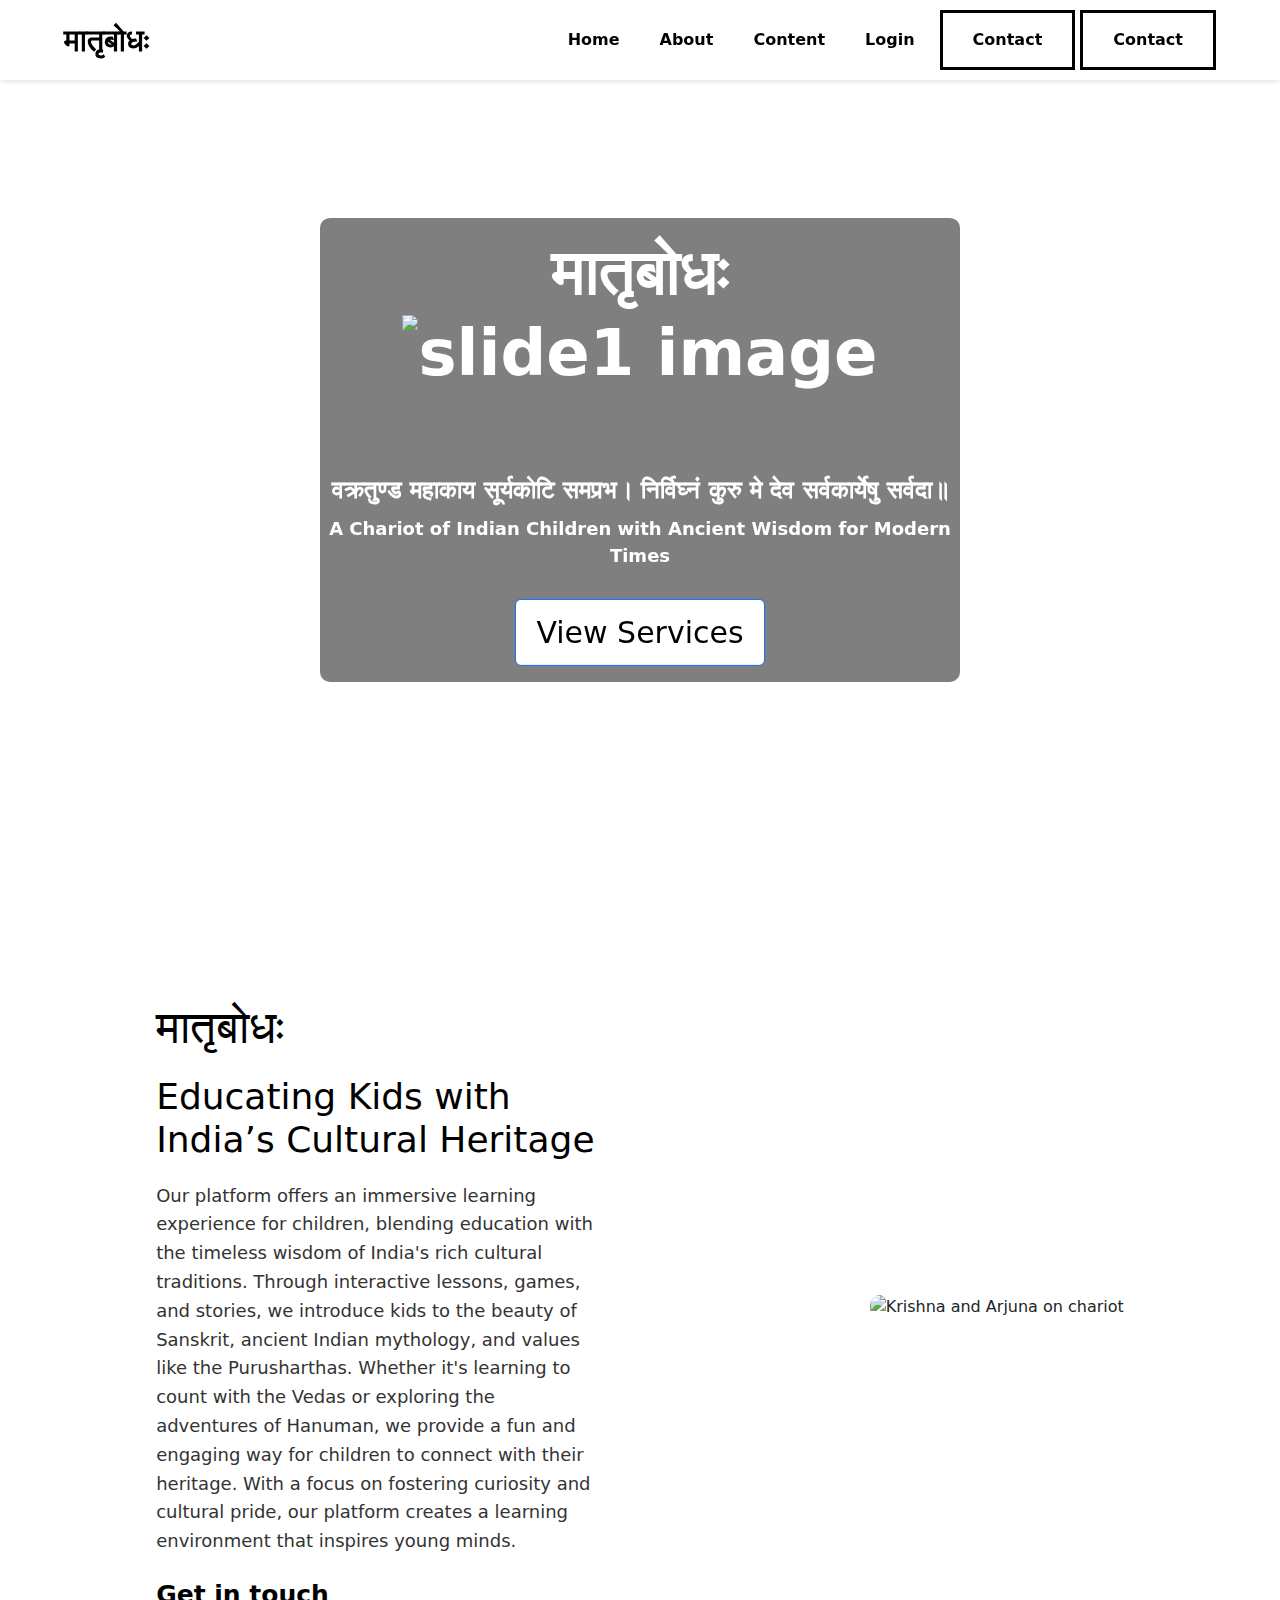
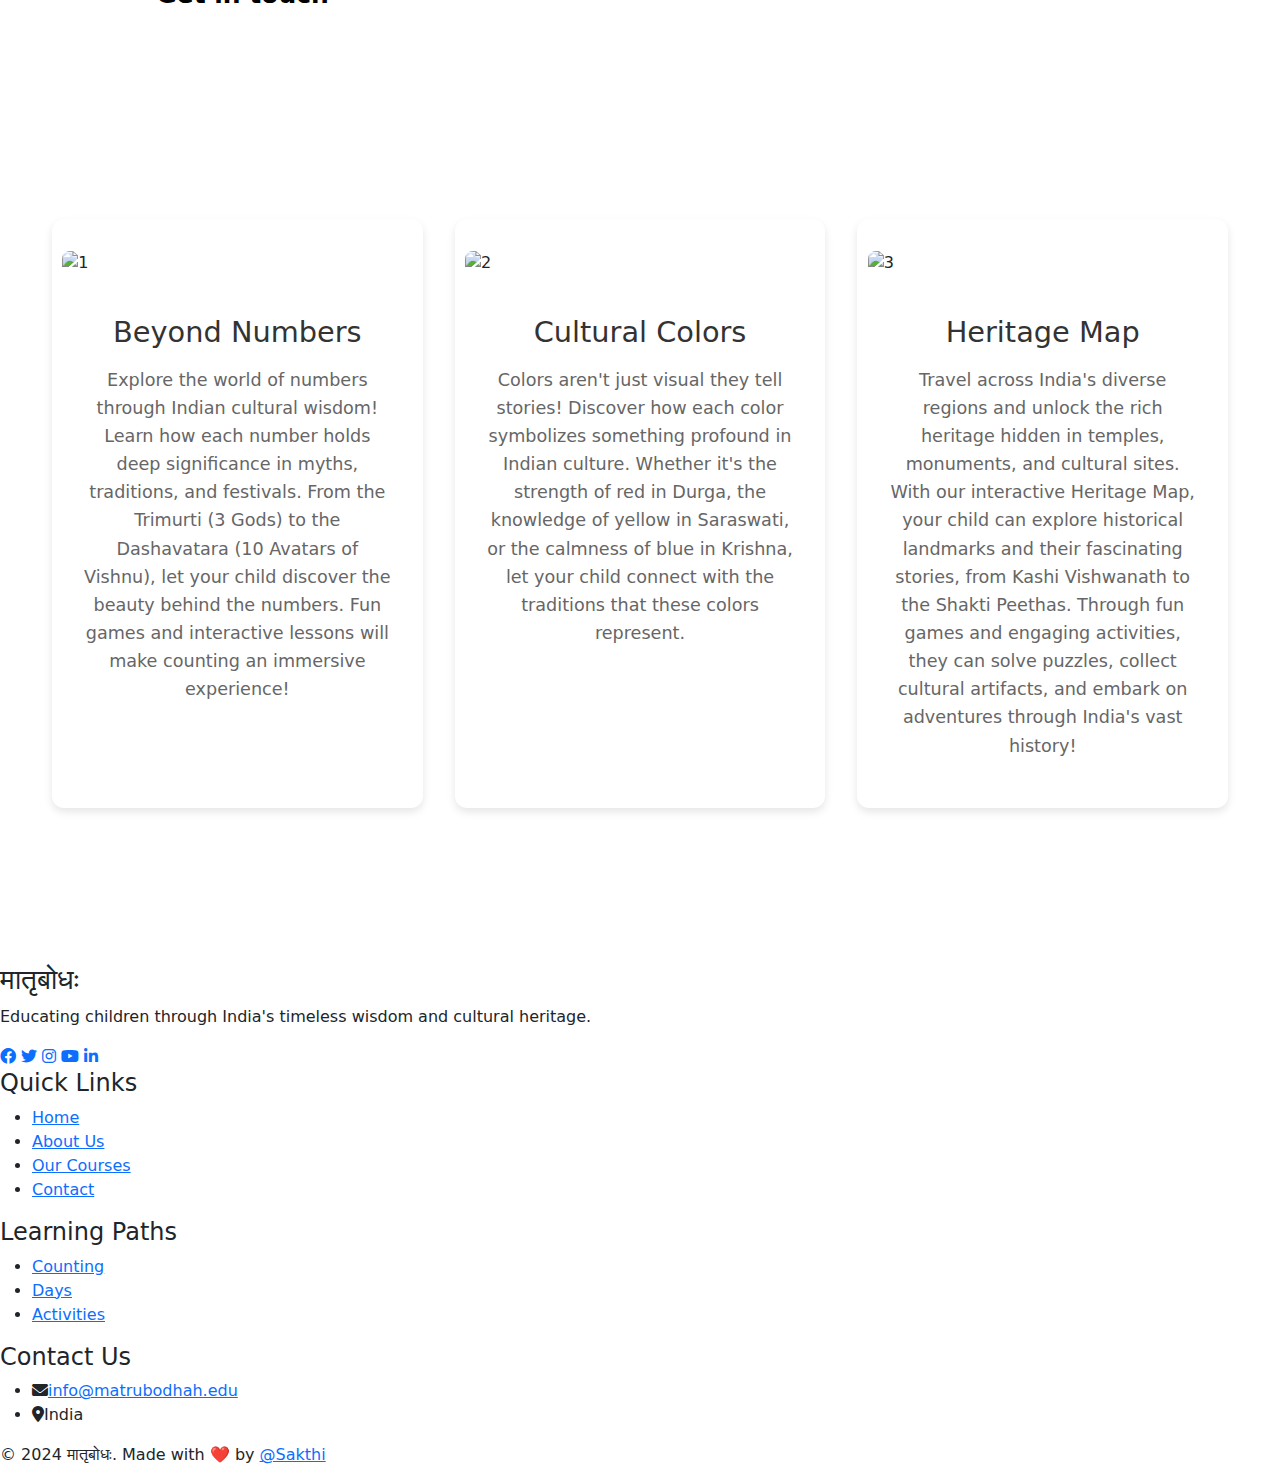
==== commit 78a255f8: "Merge branch 'main' into Add-contact-us-page" ====
--- a/index.html
+++ b/index.html
@@ -1,17 +1,27 @@
 <!DOCTYPE html>
 <html lang="en">
-<head>
-    <link rel="icon" href="DALL·E 2024-08-28 12.19.31 - A clean and moderately detailed logo for a Sanskrit education website. T.webp">
-    <meta charset="UTF-8">
-    <meta name="viewport" content="width=device-width, initial-scale=1.0">
+  <head>
+    <link
+      rel="icon"
+      href="DALL·E 2024-08-28 12.19.31 - A clean and moderately detailed logo for a Sanskrit education website. T.webp"
+    />
+    <meta charset="UTF-8" />
+    <meta name="viewport" content="width=device-width, initial-scale=1.0" />
     <title>मातृबोधः</title>
-    <link rel="stylesheet" href="styles.css">
-    <link rel="stylesheet" href="animations.css">
-    <link rel="stylesheet" href="scontentcss.css">
-    <link rel="stylesheet" href="footercss.css">
-    <link rel="stylesheet" href="https://cdnjs.cloudflare.com/ajax/libs/font-awesome/6.0.0/css/all.min.css">
-</head>
-<body>
+    <link rel="stylesheet" href="styles.css" />
+    <link rel="stylesheet" href="animations.css" />
+    <link rel="stylesheet" href="scontentcss.css" />
+    <link rel="stylesheet" href="footercss.css" />
+    <link
+      rel="stylesheet"
+      href="https://cdnjs.cloudflare.com/ajax/libs/font-awesome/6.0.0/css/all.min.css"
+    />
+     <link
+      rel="stylesheet"
+      href="https://cdn.jsdelivr.net/npm/bootstrap@5.3.3/dist/css/bootstrap.min.css"
+    />
+  </head>
+  <body>
     <header>
         <nav>
             <!-- Wrap the logo text in an anchor tag -->
@@ -26,116 +36,314 @@
                         <li><a href="countingpage.html">Counting</a></li>
                         <li><a href="#">Days</a></li>
                         <li><a href="#">Activities</a></li>
+                        <li><a href="feedback.html">Feedback</a></li>
                     </ul>
                 </li>
                 <li><a href="login.html">Login</a></li>
+
             </ul>
             <a href="contact.html" class="btn-contact">Contact</a>
           
+
+                
+            <a href="#" class="btn-contact">Contact</a>
+           </ul>
         </nav>
     </header>
     <!-- Hero Section -->
-    <section id="hero" class="hero">
-        <h1 class="wave-text">
-          <span>मा</span><span>तृ</span><span>बो</span><span>धः</span><span><img id="audio-icon" src="https://ttdevasthanams.ap.gov.in/muteIcon.svg"></span>
-        </h1>
-        <h2>वक्रतुण्ड महाकाय सूर्यकोटि समप्रभ। निर्विघ्नं कुरु मे देव सर्वकार्येषु सर्वदा॥</h2>
-        <p class="subtitle">A Chariot of Indian Children with Ancient Wisdom for Modern Times</p>
-        <a href="#" class="btn">View Services</a>
+     <!-- <div class=""> -->
+    <!-- <section id="hero" class="hero">
+      <h1 class="wave-text">
+        <span>मा</span><span>तृ</span><span>बो</span><span>धः</span
+        ><span
+          ><img
+            id="audio-icon"
+            src="https://ttdevasthanams.ap.gov.in/muteIcon.svg"
+        /></span>
+      </h1>
+      <h2>
+        वक्रतुण्ड महाकाय सूर्यकोटि समप्रभ। निर्विघ्नं कुरु मे देव सर्वकार्येषु
+        सर्वदा॥
+      </h2>
+      <p class="subtitle">
+        A Chariot of Indian Children with Ancient Wisdom for Modern Times
+      </p>
+      <a href="#" class="btn">View Services</a>
+    </section> -->
+
+    <!-- </div> -->
+    <section id="hero" class="hero" >
+  <div id="heroCarousel" class="carousel slide" data-bs-ride="carousel">
+    <!-- Carousel Indicators -->
+    <div class="carousel-indicators">
+      <button type="button" data-bs-target="#heroCarousel" data-bs-slide-to="0" class="active" aria-current="true" aria-label="Slide 1"></button>
+      <button type="button" data-bs-target="#heroCarousel" data-bs-slide-to="1" aria-label="Slide 2"></button>
+      <button type="button" data-bs-target="#heroCarousel" data-bs-slide-to="2" aria-label="Slide 3"></button>
+    </div>
+
+    <!-- Carousel Content -->
+    <div class="carousel-inner ">
+      <!-- Slide 1 -->
+      <div class="carousel-item active">
+        <img src="WhatsApp Image 2024-09-24 at 01.04.26_9c5f6797.jpg" class="d-block w-100 carousel-image" alt="Slide 3 Image">
+
+        <div class="carousel_caption d-none d-md-block hero-duplicate">
+          <h1 class="wave-text">
+            <span>मा</span><span>तृ</span><span>बो</span><span>धः</span
+            >
+            <span
+              ><img
+                id="audio-icon"
+                src="https://ttdevasthanams.ap.gov.in/muteIcon.svg"
+                alt="slide1 image"
+              /></span>
+              <br>
+              <br>
+          </h1>
+          <h2 >
+            वक्रतुण्ड महाकाय सूर्यकोटि समप्रभ। निर्विघ्नं कुरु मे देव सर्वकार्येषु
+            सर्वदा॥
+          </h2>
+          <p class="subtitle ">
+            A Chariot of Indian Children with Ancient Wisdom for Modern Times
+          </p>
+          <a href="#" class="btn btn-primary">View Services</a>
+        </div>
+      </div>
+
+      <!-- Slide 2 -->
+      <div class="carousel-item">
+        <img src="pexels-pixabay-326055.jpg" class="d-block w-100" alt="Slide 2 Image">
+        <div class="carousel_caption">
+          <h1 class="wave-text">
+            <span>मा</span><span>तृ</span><span>बो</span><span>धः</span
+            ><span
+              ><img
+                id="audio-icon"
+                src="https://ttdevasthanams.ap.gov.in/muteIcon.svg"
+              /></span>
+              <br>
+              <br>
+          </h1>
+          <h2>
+            वक्रतुण्ड महाकाय सूर्यकोटि समप्रभ। निर्विघ्नं कुरु मे देव सर्वकार्येषु
+            सर्वदा॥
+          </h2>
+          <p class="subtitle ">
+            A Chariot of Indian Children with Ancient Wisdom for Modern Times
+          </p>
+          <a href="#" class="btn btn-primary">View Services</a>
+        </div>
+      </div>
+
+      <!-- Slide 3 -->
+      <div class="carousel-item">
+        <img src="WhatsApp Image 2024-09-05 at 23.59.21_11f94952.jpg" class="d-block w-100 carousel-image" alt="Slide 3 Image">
+        <div class="carousel_caption">
+          <h1 class="wave-text">
+            <span>मा</span><span>तृ</span><span>बो</span><span>धः</span
+            ><span
+              ><img
+                id="audio-icon"
+                src="https://ttdevasthanams.ap.gov.in/muteIcon.svg"
+              /></span>
+              <br>
+              <br>
+          </h1>
+          <h2>
+            वक्रतुण्ड महाकाय सूर्यकोटि समप्रभ। निर्विघ्नं कुरु मे देव सर्वकार्येषु
+            सर्वदा॥
+          </h2>
+          <p class="subtitle ">
+            A Chariot of Indian Children with Ancient Wisdom for Modern Times
+          </p>
+          <a href="#" class="btn btn-primary">View Services</a>
+        </div>
+      </div>
+    </div>
+
+    <!-- Carousel Controls -->
+    <button class="carousel-control-prev" type="button" data-bs-target="#heroCarousel" data-bs-slide="prev">
+      <span class="carousel-control-prev-icon" aria-hidden="true"></span>
+      <span class="visually-hidden">Previous</span>
+    </button>
+    <button class="carousel-control-next" type="button" data-bs-target="#heroCarousel" data-bs-slide="next">
+      <span class="carousel-control-next-icon" aria-hidden="true"></span>
+      <span class="visually-hidden">Next</span>
+    </button>
+  </div>
       </section>
 
     <!-- Wisdom Section -->
     <section id="wisdom" class="wisdom-section">
-        <div class="wisdom-content">
-            <h1>मातृबोधः</h1>
-            <h2>Educating Kids with India’s Cultural Heritage</h2>
-            <p>Our platform offers an immersive learning experience for children, blending education with the timeless wisdom of India's rich cultural traditions. 
-                Through interactive lessons, games, and stories, we introduce kids to the beauty of Sanskrit, ancient Indian mythology, and values like the Purusharthas. Whether it's learning to count with the Vedas or exploring the adventures of Hanuman, we provide a fun and engaging way for children to connect with their heritage. 
-                With a focus on fostering curiosity and cultural pride, our platform creates a learning environment that inspires young minds.</p>
-            <a href="#" class="bt">Get in touch</a>
-        </div>
-        <div class="wisdom-image">
-            <img src="/1.jpg" alt="Krishna and Arjuna on chariot">
-        </div>
+      <div class="wisdom-content">
+        <h1>मातृबोधः</h1>
+        <h2>Educating Kids with India’s Cultural Heritage</h2>
+        <p>
+          Our platform offers an immersive learning experience for children,
+          blending education with the timeless wisdom of India's rich cultural
+          traditions. Through interactive lessons, games, and stories, we
+          introduce kids to the beauty of Sanskrit, ancient Indian mythology,
+          and values like the Purusharthas. Whether it's learning to count with
+          the Vedas or exploring the adventures of Hanuman, we provide a fun and
+          engaging way for children to connect with their heritage. With a focus
+          on fostering curiosity and cultural pride, our platform creates a
+          learning environment that inspires young minds.
+        </p>
+        <a href="#" class="bt">Get in touch</a>
+      </div>
+      <div class="wisdom-image">
+        <img src="/1.jpg" alt="Krishna and Arjuna on chariot" />
+      </div>
     </section>
     <section class="content-section" id="content">
-        <!-- Roadmap Cards -->
-        <div class="roadmap"> 
-            <div class="roadmap-card">
-                <img src="WhatsApp Image 2024-09-13 at 00.42.39_4ba68142.jpg" alt="1" style="width: 350px;">
-                <h1>Beyond Numbers</h1>
-                <p>Explore the world of numbers through Indian cultural wisdom! Learn how each number holds deep significance in myths, traditions, and festivals. 
-                    From the Trimurti (3 Gods) to the Dashavatara (10 Avatars of Vishnu), let your child discover the beauty behind the numbers. 
-                    Fun games and interactive lessons will make counting an immersive experience!</p>
-            </div>
-            <div class="roadmap-card">
-                <img src="WhatsApp Image 2024-09-05 at 23.59.21_11f94952.jpg" alt="2" style="width: 350px;">
-                <h1>Cultural Colors</h1>
-                <p>Colors aren't just visual they tell stories! 
-                   Discover how each color symbolizes something profound in Indian culture. 
-                    Whether it's the strength of red in Durga, the knowledge of yellow in Saraswati, or the calmness of blue in Krishna, let your child connect with the traditions that these colors represent.</p>
-            </div>
-            <div class="roadmap-card">
-                <img src="66a59b6a-d2a8-439d-b4de-9aa0d5b7930b.jpeg" alt="3" style="width: 350px;">
-                <h1>Heritage Map</h1>
-                <p>Travel across India's diverse regions and unlock the rich heritage hidden in temples, monuments, and cultural sites. 
-                    With our interactive Heritage Map, your child can explore historical landmarks and their fascinating stories, from Kashi Vishwanath to the Shakti Peethas. 
-                    Through fun games and engaging activities, they can solve puzzles, collect cultural artifacts, and embark on adventures through India's vast history!</p>
-            </div>
-        </div>
+      <!-- Roadmap Cards -->
+      <div class="roadmap">
+        <div class="roadmap-card">
+          <img
+            src="WhatsApp Image 2024-09-13 at 00.42.39_4ba68142.jpg"
+            alt="1"
+            style="width: 350px"
+          />
+          <h1>Beyond Numbers</h1>
+          <p>
+            Explore the world of numbers through Indian cultural wisdom! Learn
+            how each number holds deep significance in myths, traditions, and
+            festivals. From the Trimurti (3 Gods) to the Dashavatara (10 Avatars
+            of Vishnu), let your child discover the beauty behind the numbers.
+            Fun games and interactive lessons will make counting an immersive
+            experience!
+          </p>
+        </div>
+        <div class="roadmap-card">
+          <img
+            src="WhatsApp Image 2024-09-05 at 23.59.21_11f94952.jpg"
+            alt="2"
+            style="width: 350px"
+          />
+          <h1>Cultural Colors</h1>
+          <p>
+            Colors aren't just visual they tell stories! Discover how each color
+            symbolizes something profound in Indian culture. Whether it's the
+            strength of red in Durga, the knowledge of yellow in Saraswati, or
+            the calmness of blue in Krishna, let your child connect with the
+            traditions that these colors represent.
+          </p>
+        </div>
+        <div class="roadmap-card">
+          <img
+            src="66a59b6a-d2a8-439d-b4de-9aa0d5b7930b.jpeg"
+            alt="3"
+            style="width: 350px"
+          />
+          <h1>Heritage Map</h1>
+          <p>
+            Travel across India's diverse regions and unlock the rich heritage
+            hidden in temples, monuments, and cultural sites. With our
+            interactive Heritage Map, your child can explore historical
+            landmarks and their fascinating stories, from Kashi Vishwanath to
+            the Shakti Peethas. Through fun games and engaging activities, they
+            can solve puzzles, collect cultural artifacts, and embark on
+            adventures through India's vast history!
+          </p>
+        </div>
+      </div>
     </section>
-        
-    <footer class="main-footer">    
-        <div class="footer-content">
-            <div class="footer-section">
-                <h3>मातृबोधः</h3>
-                <p>Educating children through India's timeless wisdom and cultural heritage.</p>
-                <div class="social-links">
-                    <a href="https://github.com/Anjaliavv51/Matrubodhah" target="_blank" aria-label="Facebook"><i class="fab fa-facebook"></i></a>
-                    <a href="https://github.com/Anjaliavv51/Matrubodhah" target="_blank" aria-label="Twitter"><i class="fab fa-twitter"></i></a>
-                    <a href="https://github.com/Anjaliavv51/Matrubodhah" target="_blank" aria-label="Instagram"><i class="fab fa-instagram"></i></a>
-                    <a href="https://github.com/Anjaliavv51/Matrubodhah" target="_blank" aria-label="YouTube"><i class="fab fa-youtube"></i></a>
-                    <a href="https://github.com/Anjaliavv51/Matrubodhah" target="_blank" aria-label="Linkedin"><i class="fa-brands fa-linkedin-in"></i></a>
-                </div>
-            </div>
-            
-            <div class="footer-section">
-                <h4>Quick Links</h4>
-                <ul>
-                    <li><a href="#hero">Home</a></li>
-                    <li><a href="#wisdom">About Us</a></li>
-                    <li><a href="#content">Our Courses</a></li>
-                    <!-- need to add contact page link -->
-                    <li><a href="#hero">Contact</a></li>
-                </ul>
-            </div>
-    
-            <div class="footer-section">
-                <h4>Learning Paths</h4>
-                <ul>
-                    <!-- need to add respective page link -->
-                    <li><a href="countingpage.html">Counting</a></li>
-                    <li><a href="#hero">Days</a></li>
-                    <li><a href="#hero">Activities</a></li>
-                </ul>
-            </div>
-    
-            <div class="footer-section">
-                <h4>Contact Us</h4>
-                <ul class="contact-info">
-                    <li><i class="fas fa-envelope"></i><a href="mailto:info@matrubodhah.edu">info@matrubodhah.edu</a></li>
-                    <li><i class="fas fa-map-marker-alt"></i><span>India</span></li>
-                </ul>
-            </div>
-        </div>
-        
-        <div class="footer-bottom">
-            <p>&copy; 2024 मातृबोधः. Made with <span class="heart">❤️</span> by <a href="https://github.com/Anjaliavv51/Matrubodhah" target="_blank">@Sakthi</a></p>
-        </div>
+
+    <footer class="main-footer">
+      <div class="footer-content">
+        <div class="footer-section">
+          <h3>मातृबोधः</h3>
+          <p>
+            Educating children through India's timeless wisdom and cultural
+            heritage.
+          </p>
+          <div class="social-links">
+            <a
+              href="https://github.com/Anjaliavv51/Matrubodhah"
+              target="_blank"
+              aria-label="Facebook"
+              ><i class="fab fa-facebook"></i
+            ></a>
+            <a
+              href="https://github.com/Anjaliavv51/Matrubodhah"
+              target="_blank"
+              aria-label="Twitter"
+              ><i class="fab fa-twitter"></i
+            ></a>
+            <a
+              href="https://github.com/Anjaliavv51/Matrubodhah"
+              target="_blank"
+              aria-label="Instagram"
+              ><i class="fab fa-instagram"></i
+            ></a>
+            <a
+              href="https://github.com/Anjaliavv51/Matrubodhah"
+              target="_blank"
+              aria-label="YouTube"
+              ><i class="fab fa-youtube"></i
+            ></a>
+            <a
+              href="https://github.com/Anjaliavv51/Matrubodhah"
+              target="_blank"
+              aria-label="Linkedin"
+              ><i class="fa-brands fa-linkedin-in"></i
+            ></a>
+          </div>
+        </div>
+
+        <div class="footer-section">
+          <h4>Quick Links</h4>
+          <ul>
+            <li><a href="#hero">Home</a></li>
+            <li><a href="#wisdom">About Us</a></li>
+            <li><a href="#content">Our Courses</a></li>
+            <!-- need to add contact page link -->
+            <li><a href="#hero">Contact</a></li>
+          </ul>
+        </div>
+
+        <div class="footer-section">
+          <h4>Learning Paths</h4>
+          <ul>
+            <!-- need to add respective page link -->
+            <li><a href="countingpage.html">Counting</a></li>
+            <li><a href="#hero">Days</a></li>
+            <li><a href="#hero">Activities</a></li>
+          </ul>
+        </div>
+
+        <div class="footer-section">
+          <h4>Contact Us</h4>
+          <ul class="contact-info">
+            <li>
+              <i class="fas fa-envelope"></i
+              ><a href="mailto:info@matrubodhah.edu">info@matrubodhah.edu</a>
+            </li>
+            <li><i class="fas fa-map-marker-alt"></i><span>India</span></li>
+          </ul>
+        </div>
+      </div>
+
+      <div class="footer-bottom">
+        <p>
+          &copy; 2024 मातृबोधः. Made with <span class="heart">❤️</span> by
+          <a href="https://github.com/Anjaliavv51/Matrubodhah" target="_blank"
+            >@Sakthi</a
+          >
+        </p>
+      </div>
     </footer>
 
-    <script src="//code.tidio.co/5w3m6cpl10rvqjkkmhv1nx8p0fqloyq6.js" async></script>
+    <script
+      src="//code.tidio.co/5w3m6cpl10rvqjkkmhv1nx8p0fqloyq6.js"
+      async
+    ></script>
     <script src="scrollscript.js"></script>
     <script src="audio.js"></script>
-</body>
-</html>+    <script src="https://cdn.jsdelivr.net/npm/bootstrap@5.3.3/dist/js/bootstrap.bundle.min.js"></script>
+    <script src="https://cdn.jsdelivr.net/npm/@popperjs/core@2.11.6/dist/umd/popper.min.js"></script>
+    <script src="index.js"></script>
+  </body>
+</html>
+
--- a/styles.css
+++ b/styles.css
@@ -140,20 +140,58 @@
   color: white;
   transform: scale(1.1);
 }
+@media (max-width: 768px) {
+    .navbar-collapse {
+        display: flex;
+        flex-direction: column;
+        align-items: center;
+    }
+
+    .nav-links {
+        display: none;
+        flex-direction: column;
+        width: 100%;
+        align-items: center;
+    }
+
+    .nav-links.active {
+        display: flex;
+    }
+
+    .menu-toggle {
+        display: block;
+        cursor: pointer;
+        font-size: 24px;
+        margin-left: auto;
+    }
+
+    .btn-contact {
+        display: block;
+        text-align: center;
+        margin-top: 10px;
+        width: 100%;
+    }
+}
+
+/* Hide the menu toggle button by default */
+.menu-toggle {
+    display: none;
+}
+
 
 /* Hero Section */
 .hero {
-  display: flex;
+  /* display: flex;
   flex-direction: column;
   justify-content: center;
   align-items: center;
   height: 100vh;
   padding: 0 5%;
-  margin-top: 80px;
-  background: url("/WhatsApp\ Image\ 2024-09-24\ at\ 01.04.26_9c5f6797.jpg")
-    no-repeat center/cover;
-  position: relative;
-  z-index: 1;
+  margin-top: 80px; */
+  /* background: url("/WhatsApp\ Image\ 2024-09-24\ at\ 01.04.26_9c5f6797.jpg")
+    no-repeat center/cover; */
+  /* position: relative;
+  z-index: 1; */
 }
 
 .hero h1 {
@@ -268,6 +306,143 @@
   height: auto;
   border-radius: 10px;
 }
+/* Adjust carousel image height */
+.hero-duplicate{
+     /* display: flex;
+    flex-direction: column;
+    justify-content: center;
+    align-items: center;
+    height: 100vh;
+    padding: 0 5%;
+    margin-top: 80px; 
+    /* background: url('/WhatsApp\ Image\ 2024-09-24\ at\ 01.04.26_9c5f6797.jpg') no-repeat center/cover; */
+    /* z-index: 1;  */
+
+}
+.carousel-item{
+    position: relative;
+     display: flex;
+    flex-wrap: wrap; /* Allow wrapping */
+    justify-content: center; /* Center content */
+    align-items: center; /* Align items */
+    height: auto; /* Allow height to adjust */
+    
+
+}
+.carousel-item img {
+    max-width: 100%;
+    height: 100vh; /* Makes the images cover the entire viewport height */
+    object-fit: cover; /* Ensures images scale properly without distortion */
+    margin: 0;
+    padding: 0;
+}
+
+/* Center carousel text */
+.carousel_caption {
+    position: absolute;
+    /* right: 15%;
+    bottom: 40%;
+    left: 15%; */
+    top: 50%;
+    left: 50%;
+    transform: translate(-50%, -50%);
+    padding-top: 1rem;
+    padding-bottom: 1rem;
+    color: #fff;
+    text-align: center;
+    background: rgba(0, 0, 0, 0.5); /*Semi-transparent background for better readability */
+    border-radius: 10px;
+}
+
+/* Style for the heading text */
+.carousel_caption h1 {
+    font-size: 4rem;
+    font-weight: bold;
+    color: white;
+    margin-top: 0;
+    word-wrap: break-word;
+}
+
+/* Subtitle styling */
+.carousel_caption h2 {
+    font-size: 1.5rem;
+    color: white;
+    font-weight: bolder;
+    word-wrap: break-word;
+    
+}
+
+/* Button styling */
+.carousel_caption .btn {
+    background-color: white;
+    color: black;
+    padding: 10px 20px;
+    text-decoration: none;
+    font-size: 18px;
+    transition: background-color 0.3s ease;
+    margin-top: 20px;
+    font-size: 30px;
+}
+
+.carousel_caption .btn:is(:hover, :focus) {
+  background-color: #E5A186;
+    border-radius: #E5A186;
+    color: white;
+}
+
+@media (max-width: 992px) and (min-width: 768px) {
+    .carousel_caption {
+        top: 70%; /* Push it lower to avoid navbar overlap */
+    }
+}
+
+@media (max-width: 768px) {
+    .carousel_caption {
+       top: 60%;
+       padding: 5px;
+    }
+
+    .carousel_caption h1 {
+        font-size: 2rem; /* Smaller text for smaller screens */
+    }
+
+    .carousel_caption h2 {
+        font-size: 1rem;
+    }
+
+    .carousel_caption p.subtitle {
+        font-size: 0.875rem;
+    }
+
+    .carousel_caption .btn {
+        font-size: 0.875rem;
+        padding: 8px 15px;
+    }
+}
+
+@media (max-width: 576px) {
+    .carousel_caption {
+        top: 60%;
+        padding: 5px;
+    }
+
+    .carousel_caption h1 {
+        font-size: 1rem; /* Smaller text for smaller screens */
+    }
+
+    .carousel_caption h2 {
+        font-size: 0.7rem;
+    }
+
+    .carousel_caption p.subtitle {
+        font-size: 0.5rem;
+    }
+
+    .carousel_caption .btn {
+        font-size: 0.75rem;
+        padding: 6px 12px;
+    }
+}
 
 .toggle-menu {
   display: none;
@@ -376,30 +551,6 @@
 
   .wisdom-image {
     max-width: 100%;
-    height: auto;
-    border-radius: 10px;
-}
-#scrollBtn {
-    position: fixed;
-    bottom: 120px; /* Place closer to the bottom */
-    right: 30px;  /* Place closer to the right */
-    display: none; /* Initially hidden */
-    background-color: #0d3cb4;
-    color: white;
-    border: none;
-    border-radius: 50%;
-    padding: 15px;
-    font-size: 18px;
-    cursor: pointer;
-    box-shadow: 0 4px 6px rgba(0, 0, 0, 0.1);
-    z-index: 1000; /* Ensure visibility above other elements */
-    transition: background-color 0.3s ease, transform 0.3s ease;
-}
-
-#scrollBtn:hover {
-    background-color: #000; /* Change color on hover */
-    transform: scale(1.2); /* Slightly enlarge */
-
     margin: 30px 0;
   }
 }
@@ -426,5 +577,5 @@
   .wisdom-content {
     margin-left: 3%;
     margin-right: 3%;
-
-}
+  }
+}
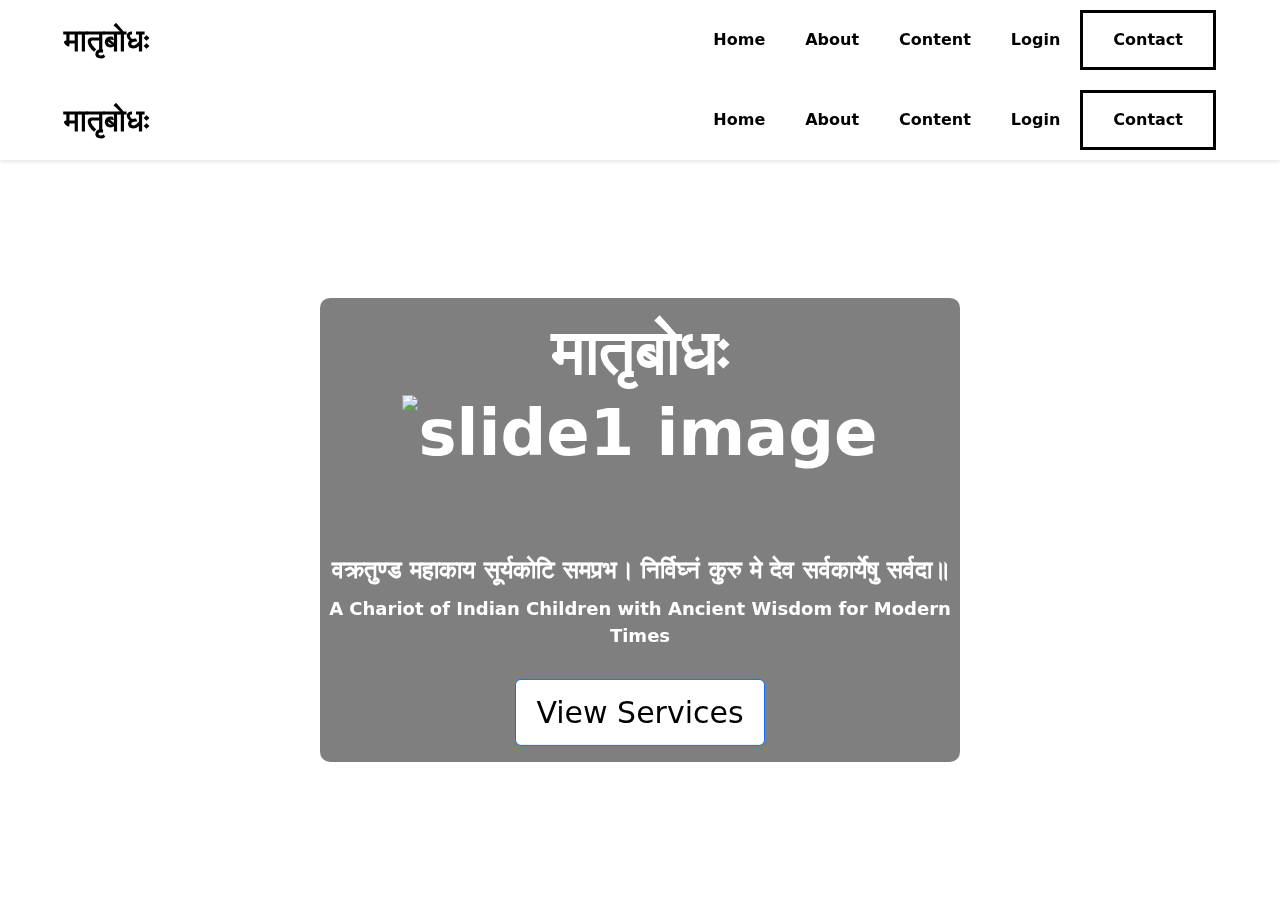
==== commit 56a65ed9: "Merge branch 'main' into Fixed-Top-scroll-button-to-the-Website-" ====
--- a/index.html
+++ b/index.html
@@ -8,6 +8,44 @@
     <meta charset="UTF-8" />
     <meta name="viewport" content="width=device-width, initial-scale=1.0" />
     <title>मातृबोधः</title>
+
+    <link rel="stylesheet" href="styles.css">
+    <link rel="stylesheet" href="animations.css">
+    <link rel="stylesheet" href="scontentcss.css">
+    <link rel="stylesheet" href="footercss.css">
+    <link
+      rel="stylesheet"
+      href="https://cdnjs.cloudflare.com/ajax/libs/font-awesome/5.15.4/css/all.min.css"
+      integrity="sha512-1ycn6IcaQQ40/MKBW2W4Rhis/DbILU74C1vSrLJxCq57o941Ym01SwNsOMqvEBFlcgUa6xLiPY/NS5R+E6ztJQ=="
+      crossorigin="anonymous"
+      referrerpolicy="no-referrer"
+    />
+    <link
+      rel="stylesheet"
+      href="https://cdnjs.cloudflare.com/ajax/libs/font-awesome/6.4.2/css/all.min.css"
+    />
+    <script src="https://kit.fontawesome.com/a076d05399.js" crossorigin="anonymous"></script>
+</head>
+<body>
+    <header>
+        <nav>
+            <!-- Wrap the logo text in an anchor tag -->
+            <a href="#hero" class="logo">मातृबोधः</a>
+            <ul class="nav-links">
+                <li><a href="#hero">Home</a></li>
+                <li><a href="#wisdom">About</a></li>
+                <li class="dropdown">
+                    <a href="#">Content</a>
+                    <ul class="dropdown-content">
+                        <li><a href="countingpage.html">Counting</a></li>
+                        <li><a href="#">Days</a></li>
+                        <li><a href="#">Activities</a></li>
+                    </ul>
+                </li>
+            </ul>
+            <a href="#" class="btn-contact">Contact</a>
+        </nav>
+
     <link rel="stylesheet" href="styles.css" />
     <link rel="stylesheet" href="animations.css" />
     <link rel="stylesheet" href="scontentcss.css" />
@@ -23,6 +61,30 @@
   </head>
   <body>
     <header>
+
+      <nav>
+        <!-- Wrap the logo text in an anchor tag -->
+        <a href="#hero" class="logo">मातृबोधः</a>
+        <ul class="nav-links">
+          <li><a href="#hero">Home</a></li>
+          <li><a href="#wisdom">About</a></li>
+
+          <li class="dropdown">
+            <a href="#">Content</a>
+            <ul class="dropdown-content">
+              <li><a href="countingpage.html">Counting</a></li>
+              <li><a href="#">Days</a></li>
+              <li><a href="#">Activities</a></li>
+              <li><a href="feedback.html">Feedback</a></li>
+            </ul>
+          </li>
+          <li><a href="login.html">Login</a></li>
+          <a href="#" class="btn-contact">Contact</a>
+        </ul>
+        <div class="toggle-menu">☰</div>
+      </nav>
+
+
         <nav>
             <!-- Wrap the logo text in an anchor tag -->
             <a href="#hero" class="logo">मातृबोधः</a>
@@ -40,15 +102,11 @@
                     </ul>
                 </li>
                 <li><a href="login.html">Login</a></li>
-
-            </ul>
-            <a href="contact.html" class="btn-contact">Contact</a>
-          
-
                 
             <a href="#" class="btn-contact">Contact</a>
            </ul>
         </nav>
+
     </header>
     <!-- Hero Section -->
      <!-- <div class=""> -->
@@ -249,6 +307,17 @@
         </div>
       </div>
     </section>
+
+    <footer class="footer">
+
+        <button id="scrollBtn" title="Go to top">
+            <i class="fa-solid fa-arrow-up fa-lg"></i>
+          </button>
+
+        Made with <span class="heart">❤️</span> by
+        <a target="_blank" href="https://github.com/Anjaliavv51/Matrubodhah">
+            @Sakthi
+        </a>
 
     <footer class="main-footer">
       <div class="footer-content">
@@ -333,6 +402,7 @@
           >
         </p>
       </div>
+
     </footer>
 
     <script
@@ -341,8 +411,35 @@
     ></script>
     <script src="scrollscript.js"></script>
     <script src="audio.js"></script>
+    <script>
+        // Get the button element
+        const scrollBtn = document.getElementById('scrollBtn');
+    
+        // Show the button when the user scrolls down 100px from the top
+        window.onscroll = function () {
+          if (document.body.scrollTop > 100 || document.documentElement.scrollTop > 100) {
+              scrollBtn.style.display = "block";
+          } else {
+              scrollBtn.style.display = "none";
+          }
+        };
+    
+        // Scroll to the top of the page when the button is clicked
+        scrollBtn.onclick = function () {
+          window.scrollTo({
+              top: 0,
+              behavior: "smooth"
+          });
+        };
+    
+      </script>
+</body>
+</html>
+
+
     <script src="https://cdn.jsdelivr.net/npm/bootstrap@5.3.3/dist/js/bootstrap.bundle.min.js"></script>
     <script src="https://cdn.jsdelivr.net/npm/@popperjs/core@2.11.6/dist/umd/popper.min.js"></script>
+
     <script src="index.js"></script>
   </body>
 </html>
--- a/styles.css
+++ b/styles.css
@@ -551,6 +551,30 @@
 
   .wisdom-image {
     max-width: 100%;
+    height: auto;
+    border-radius: 10px;
+}
+#scrollBtn {
+    position: fixed;
+    bottom: 120px; /* Place closer to the bottom */
+    right: 30px;  /* Place closer to the right */
+    display: none; /* Initially hidden */
+    background-color: #0d3cb4;
+    color: white;
+    border: none;
+    border-radius: 50%;
+    padding: 15px;
+    font-size: 18px;
+    cursor: pointer;
+    box-shadow: 0 4px 6px rgba(0, 0, 0, 0.1);
+    z-index: 1000; /* Ensure visibility above other elements */
+    transition: background-color 0.3s ease, transform 0.3s ease;
+}
+
+#scrollBtn:hover {
+    background-color: #000; /* Change color on hover */
+    transform: scale(1.2); /* Slightly enlarge */
+
     margin: 30px 0;
   }
 }
@@ -577,5 +601,5 @@
   .wisdom-content {
     margin-left: 3%;
     margin-right: 3%;
-  }
-}
+
+}
--- a/styles.css
+++ b/styles.css
@@ -551,6 +551,30 @@
 
   .wisdom-image {
     max-width: 100%;
+    height: auto;
+    border-radius: 10px;
+}
+#scrollBtn {
+    position: fixed;
+    bottom: 120px; /* Place closer to the bottom */
+    right: 30px;  /* Place closer to the right */
+    display: none; /* Initially hidden */
+    background-color: #0d3cb4;
+    color: white;
+    border: none;
+    border-radius: 50%;
+    padding: 15px;
+    font-size: 18px;
+    cursor: pointer;
+    box-shadow: 0 4px 6px rgba(0, 0, 0, 0.1);
+    z-index: 1000; /* Ensure visibility above other elements */
+    transition: background-color 0.3s ease, transform 0.3s ease;
+}
+
+#scrollBtn:hover {
+    background-color: #000; /* Change color on hover */
+    transform: scale(1.2); /* Slightly enlarge */
+
     margin: 30px 0;
   }
 }
@@ -577,5 +601,5 @@
   .wisdom-content {
     margin-left: 3%;
     margin-right: 3%;
-  }
-}
+
+}
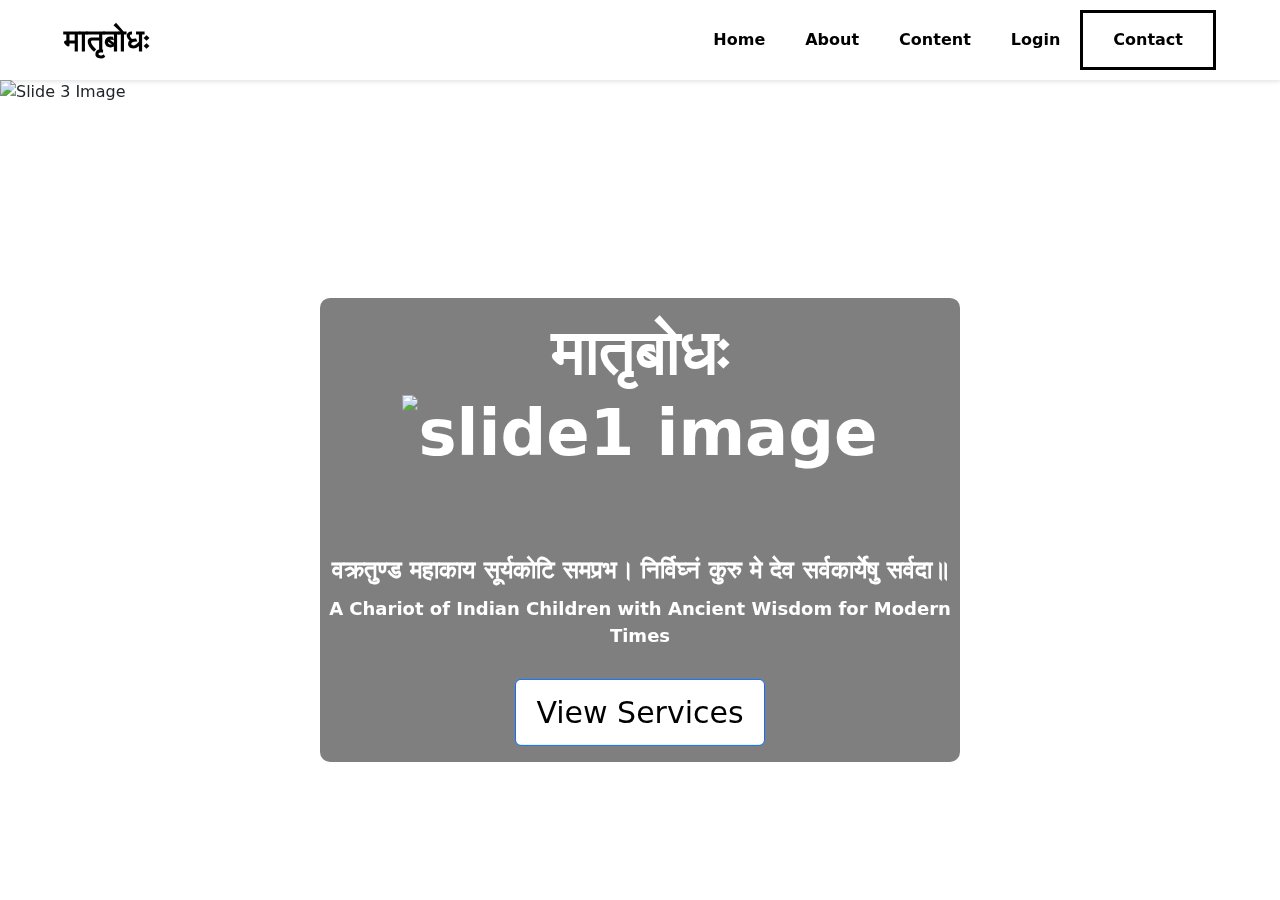
==== commit f54c9aa1: "Merge branch 'main' into fixed-Top-Scroll-feature-across-all-pages-" ====
--- a/index.html
+++ b/index.html
@@ -45,7 +45,6 @@
             </ul>
             <a href="#" class="btn-contact">Contact</a>
         </nav>
-
     <link rel="stylesheet" href="styles.css" />
     <link rel="stylesheet" href="animations.css" />
     <link rel="stylesheet" href="scontentcss.css" />
@@ -61,30 +60,6 @@
   </head>
   <body>
     <header>
-
-      <nav>
-        <!-- Wrap the logo text in an anchor tag -->
-        <a href="#hero" class="logo">मातृबोधः</a>
-        <ul class="nav-links">
-          <li><a href="#hero">Home</a></li>
-          <li><a href="#wisdom">About</a></li>
-
-          <li class="dropdown">
-            <a href="#">Content</a>
-            <ul class="dropdown-content">
-              <li><a href="countingpage.html">Counting</a></li>
-              <li><a href="#">Days</a></li>
-              <li><a href="#">Activities</a></li>
-              <li><a href="feedback.html">Feedback</a></li>
-            </ul>
-          </li>
-          <li><a href="login.html">Login</a></li>
-          <a href="#" class="btn-contact">Contact</a>
-        </ul>
-        <div class="toggle-menu">☰</div>
-      </nav>
-
-
         <nav>
             <!-- Wrap the logo text in an anchor tag -->
             <a href="#hero" class="logo">मातृबोधः</a>
@@ -106,7 +81,6 @@
             <a href="#" class="btn-contact">Contact</a>
            </ul>
         </nav>
-
     </header>
     <!-- Hero Section -->
      <!-- <div class=""> -->
@@ -307,7 +281,6 @@
         </div>
       </div>
     </section>
-
     <footer class="footer">
 
         <button id="scrollBtn" title="Go to top">
@@ -318,6 +291,7 @@
         <a target="_blank" href="https://github.com/Anjaliavv51/Matrubodhah">
             @Sakthi
         </a>
+
 
     <footer class="main-footer">
       <div class="footer-content">
@@ -402,7 +376,6 @@
           >
         </p>
       </div>
-
     </footer>
 
     <script
@@ -436,10 +409,8 @@
 </body>
 </html>
 
-
     <script src="https://cdn.jsdelivr.net/npm/bootstrap@5.3.3/dist/js/bootstrap.bundle.min.js"></script>
     <script src="https://cdn.jsdelivr.net/npm/@popperjs/core@2.11.6/dist/umd/popper.min.js"></script>
-
     <script src="index.js"></script>
   </body>
 </html>
--- a/styles.css
+++ b/styles.css
@@ -554,6 +554,7 @@
     height: auto;
     border-radius: 10px;
 }
+
 #scrollBtn {
     position: fixed;
     bottom: 120px; /* Place closer to the bottom */
@@ -574,7 +575,6 @@
 #scrollBtn:hover {
     background-color: #000; /* Change color on hover */
     transform: scale(1.2); /* Slightly enlarge */
-
     margin: 30px 0;
   }
 }
@@ -601,5 +601,5 @@
   .wisdom-content {
     margin-left: 3%;
     margin-right: 3%;
-
-}
+  }
+}
--- a/styles.css
+++ b/styles.css
@@ -554,6 +554,7 @@
     height: auto;
     border-radius: 10px;
 }
+
 #scrollBtn {
     position: fixed;
     bottom: 120px; /* Place closer to the bottom */
@@ -574,7 +575,6 @@
 #scrollBtn:hover {
     background-color: #000; /* Change color on hover */
     transform: scale(1.2); /* Slightly enlarge */
-
     margin: 30px 0;
   }
 }
@@ -601,5 +601,5 @@
   .wisdom-content {
     margin-left: 3%;
     margin-right: 3%;
-
-}
+  }
+}
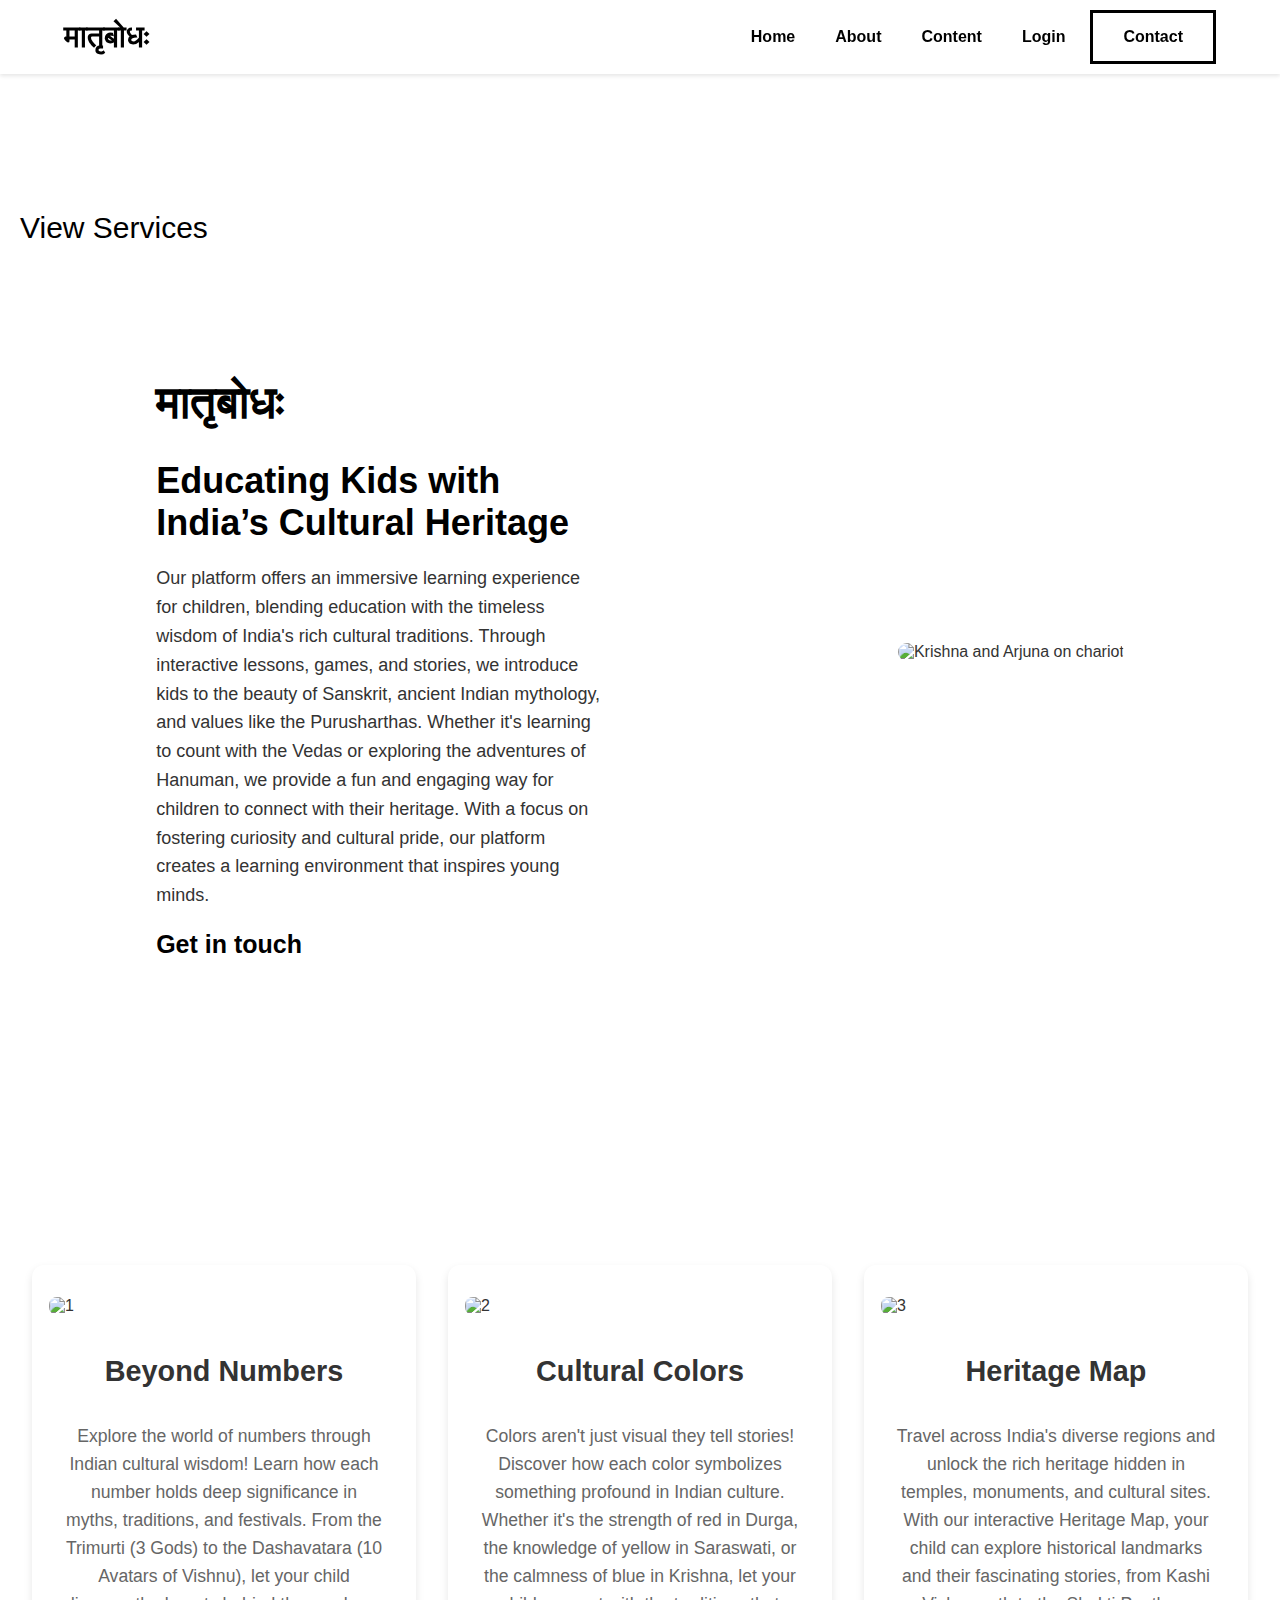
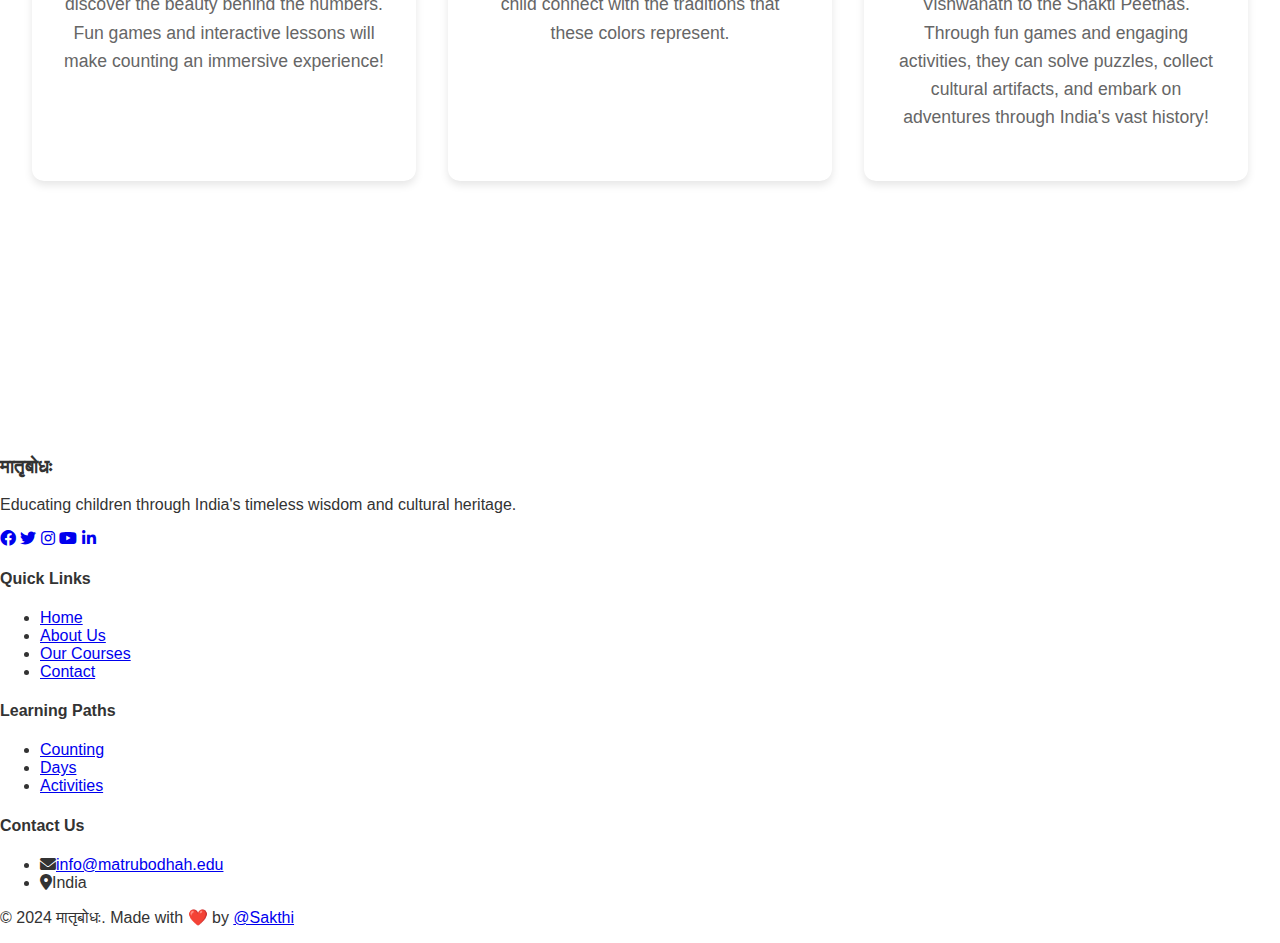
==== commit 23de7498: "fixed contact us page" ====
--- a/index.html
+++ b/index.html
@@ -1,64 +1,17 @@
 <!DOCTYPE html>
 <html lang="en">
-  <head>
-    <link
-      rel="icon"
-      href="DALL·E 2024-08-28 12.19.31 - A clean and moderately detailed logo for a Sanskrit education website. T.webp"
-    />
-    <meta charset="UTF-8" />
-    <meta name="viewport" content="width=device-width, initial-scale=1.0" />
+<head>
+    <link rel="icon" href="DALL·E 2024-08-28 12.19.31 - A clean and moderately detailed logo for a Sanskrit education website. T.webp">
+    <meta charset="UTF-8">
+    <meta name="viewport" content="width=device-width, initial-scale=1.0">
     <title>मातृबोधः</title>
-
     <link rel="stylesheet" href="styles.css">
     <link rel="stylesheet" href="animations.css">
     <link rel="stylesheet" href="scontentcss.css">
     <link rel="stylesheet" href="footercss.css">
-    <link
-      rel="stylesheet"
-      href="https://cdnjs.cloudflare.com/ajax/libs/font-awesome/5.15.4/css/all.min.css"
-      integrity="sha512-1ycn6IcaQQ40/MKBW2W4Rhis/DbILU74C1vSrLJxCq57o941Ym01SwNsOMqvEBFlcgUa6xLiPY/NS5R+E6ztJQ=="
-      crossorigin="anonymous"
-      referrerpolicy="no-referrer"
-    />
-    <link
-      rel="stylesheet"
-      href="https://cdnjs.cloudflare.com/ajax/libs/font-awesome/6.4.2/css/all.min.css"
-    />
-    <script src="https://kit.fontawesome.com/a076d05399.js" crossorigin="anonymous"></script>
+    <link rel="stylesheet" href="https://cdnjs.cloudflare.com/ajax/libs/font-awesome/6.0.0/css/all.min.css">
 </head>
 <body>
-    <header>
-        <nav>
-            <!-- Wrap the logo text in an anchor tag -->
-            <a href="#hero" class="logo">मातृबोधः</a>
-            <ul class="nav-links">
-                <li><a href="#hero">Home</a></li>
-                <li><a href="#wisdom">About</a></li>
-                <li class="dropdown">
-                    <a href="#">Content</a>
-                    <ul class="dropdown-content">
-                        <li><a href="countingpage.html">Counting</a></li>
-                        <li><a href="#">Days</a></li>
-                        <li><a href="#">Activities</a></li>
-                    </ul>
-                </li>
-            </ul>
-            <a href="#" class="btn-contact">Contact</a>
-        </nav>
-    <link rel="stylesheet" href="styles.css" />
-    <link rel="stylesheet" href="animations.css" />
-    <link rel="stylesheet" href="scontentcss.css" />
-    <link rel="stylesheet" href="footercss.css" />
-    <link
-      rel="stylesheet"
-      href="https://cdnjs.cloudflare.com/ajax/libs/font-awesome/6.0.0/css/all.min.css"
-    />
-     <link
-      rel="stylesheet"
-      href="https://cdn.jsdelivr.net/npm/bootstrap@5.3.3/dist/css/bootstrap.min.css"
-    />
-  </head>
-  <body>
     <header>
         <nav>
             <!-- Wrap the logo text in an anchor tag -->
@@ -73,345 +26,116 @@
                         <li><a href="countingpage.html">Counting</a></li>
                         <li><a href="#">Days</a></li>
                         <li><a href="#">Activities</a></li>
-                        <li><a href="feedback.html">Feedback</a></li>
                     </ul>
                 </li>
                 <li><a href="login.html">Login</a></li>
-                
-            <a href="#" class="btn-contact">Contact</a>
-           </ul>
+            </ul>
+            <a href="contact.html" class="btn-contact">Contact</a>
+          
         </nav>
     </header>
     <!-- Hero Section -->
-     <!-- <div class=""> -->
-    <!-- <section id="hero" class="hero">
-      <h1 class="wave-text">
-        <span>मा</span><span>तृ</span><span>बो</span><span>धः</span
-        ><span
-          ><img
-            id="audio-icon"
-            src="https://ttdevasthanams.ap.gov.in/muteIcon.svg"
-        /></span>
-      </h1>
-      <h2>
-        वक्रतुण्ड महाकाय सूर्यकोटि समप्रभ। निर्विघ्नं कुरु मे देव सर्वकार्येषु
-        सर्वदा॥
-      </h2>
-      <p class="subtitle">
-        A Chariot of Indian Children with Ancient Wisdom for Modern Times
-      </p>
-      <a href="#" class="btn">View Services</a>
-    </section> -->
-
-    <!-- </div> -->
-    <section id="hero" class="hero" >
-  <div id="heroCarousel" class="carousel slide" data-bs-ride="carousel">
-    <!-- Carousel Indicators -->
-    <div class="carousel-indicators">
-      <button type="button" data-bs-target="#heroCarousel" data-bs-slide-to="0" class="active" aria-current="true" aria-label="Slide 1"></button>
-      <button type="button" data-bs-target="#heroCarousel" data-bs-slide-to="1" aria-label="Slide 2"></button>
-      <button type="button" data-bs-target="#heroCarousel" data-bs-slide-to="2" aria-label="Slide 3"></button>
-    </div>
-
-    <!-- Carousel Content -->
-    <div class="carousel-inner ">
-      <!-- Slide 1 -->
-      <div class="carousel-item active">
-        <img src="WhatsApp Image 2024-09-24 at 01.04.26_9c5f6797.jpg" class="d-block w-100 carousel-image" alt="Slide 3 Image">
-
-        <div class="carousel_caption d-none d-md-block hero-duplicate">
-          <h1 class="wave-text">
-            <span>मा</span><span>तृ</span><span>बो</span><span>धः</span
-            >
-            <span
-              ><img
-                id="audio-icon"
-                src="https://ttdevasthanams.ap.gov.in/muteIcon.svg"
-                alt="slide1 image"
-              /></span>
-              <br>
-              <br>
-          </h1>
-          <h2 >
-            वक्रतुण्ड महाकाय सूर्यकोटि समप्रभ। निर्विघ्नं कुरु मे देव सर्वकार्येषु
-            सर्वदा॥
-          </h2>
-          <p class="subtitle ">
-            A Chariot of Indian Children with Ancient Wisdom for Modern Times
-          </p>
-          <a href="#" class="btn btn-primary">View Services</a>
-        </div>
-      </div>
-
-      <!-- Slide 2 -->
-      <div class="carousel-item">
-        <img src="pexels-pixabay-326055.jpg" class="d-block w-100" alt="Slide 2 Image">
-        <div class="carousel_caption">
-          <h1 class="wave-text">
-            <span>मा</span><span>तृ</span><span>बो</span><span>धः</span
-            ><span
-              ><img
-                id="audio-icon"
-                src="https://ttdevasthanams.ap.gov.in/muteIcon.svg"
-              /></span>
-              <br>
-              <br>
-          </h1>
-          <h2>
-            वक्रतुण्ड महाकाय सूर्यकोटि समप्रभ। निर्विघ्नं कुरु मे देव सर्वकार्येषु
-            सर्वदा॥
-          </h2>
-          <p class="subtitle ">
-            A Chariot of Indian Children with Ancient Wisdom for Modern Times
-          </p>
-          <a href="#" class="btn btn-primary">View Services</a>
-        </div>
-      </div>
-
-      <!-- Slide 3 -->
-      <div class="carousel-item">
-        <img src="WhatsApp Image 2024-09-05 at 23.59.21_11f94952.jpg" class="d-block w-100 carousel-image" alt="Slide 3 Image">
-        <div class="carousel_caption">
-          <h1 class="wave-text">
-            <span>मा</span><span>तृ</span><span>बो</span><span>धः</span
-            ><span
-              ><img
-                id="audio-icon"
-                src="https://ttdevasthanams.ap.gov.in/muteIcon.svg"
-              /></span>
-              <br>
-              <br>
-          </h1>
-          <h2>
-            वक्रतुण्ड महाकाय सूर्यकोटि समप्रभ। निर्विघ्नं कुरु मे देव सर्वकार्येषु
-            सर्वदा॥
-          </h2>
-          <p class="subtitle ">
-            A Chariot of Indian Children with Ancient Wisdom for Modern Times
-          </p>
-          <a href="#" class="btn btn-primary">View Services</a>
-        </div>
-      </div>
-    </div>
-
-    <!-- Carousel Controls -->
-    <button class="carousel-control-prev" type="button" data-bs-target="#heroCarousel" data-bs-slide="prev">
-      <span class="carousel-control-prev-icon" aria-hidden="true"></span>
-      <span class="visually-hidden">Previous</span>
-    </button>
-    <button class="carousel-control-next" type="button" data-bs-target="#heroCarousel" data-bs-slide="next">
-      <span class="carousel-control-next-icon" aria-hidden="true"></span>
-      <span class="visually-hidden">Next</span>
-    </button>
-  </div>
+    <section id="hero" class="hero">
+        <h1 class="wave-text">
+          <span>मा</span><span>तृ</span><span>बो</span><span>धः</span><span><img id="audio-icon" src="https://ttdevasthanams.ap.gov.in/muteIcon.svg"></span>
+        </h1>
+        <h2>वक्रतुण्ड महाकाय सूर्यकोटि समप्रभ। निर्विघ्नं कुरु मे देव सर्वकार्येषु सर्वदा॥</h2>
+        <p class="subtitle">A Chariot of Indian Children with Ancient Wisdom for Modern Times</p>
+        <a href="#" class="btn">View Services</a>
       </section>
 
     <!-- Wisdom Section -->
     <section id="wisdom" class="wisdom-section">
-      <div class="wisdom-content">
-        <h1>मातृबोधः</h1>
-        <h2>Educating Kids with India’s Cultural Heritage</h2>
-        <p>
-          Our platform offers an immersive learning experience for children,
-          blending education with the timeless wisdom of India's rich cultural
-          traditions. Through interactive lessons, games, and stories, we
-          introduce kids to the beauty of Sanskrit, ancient Indian mythology,
-          and values like the Purusharthas. Whether it's learning to count with
-          the Vedas or exploring the adventures of Hanuman, we provide a fun and
-          engaging way for children to connect with their heritage. With a focus
-          on fostering curiosity and cultural pride, our platform creates a
-          learning environment that inspires young minds.
-        </p>
-        <a href="#" class="bt">Get in touch</a>
-      </div>
-      <div class="wisdom-image">
-        <img src="/1.jpg" alt="Krishna and Arjuna on chariot" />
-      </div>
+        <div class="wisdom-content">
+            <h1>मातृबोधः</h1>
+            <h2>Educating Kids with India’s Cultural Heritage</h2>
+            <p>Our platform offers an immersive learning experience for children, blending education with the timeless wisdom of India's rich cultural traditions. 
+                Through interactive lessons, games, and stories, we introduce kids to the beauty of Sanskrit, ancient Indian mythology, and values like the Purusharthas. Whether it's learning to count with the Vedas or exploring the adventures of Hanuman, we provide a fun and engaging way for children to connect with their heritage. 
+                With a focus on fostering curiosity and cultural pride, our platform creates a learning environment that inspires young minds.</p>
+            <a href="#" class="bt">Get in touch</a>
+        </div>
+        <div class="wisdom-image">
+            <img src="/1.jpg" alt="Krishna and Arjuna on chariot">
+        </div>
     </section>
     <section class="content-section" id="content">
-      <!-- Roadmap Cards -->
-      <div class="roadmap">
-        <div class="roadmap-card">
-          <img
-            src="WhatsApp Image 2024-09-13 at 00.42.39_4ba68142.jpg"
-            alt="1"
-            style="width: 350px"
-          />
-          <h1>Beyond Numbers</h1>
-          <p>
-            Explore the world of numbers through Indian cultural wisdom! Learn
-            how each number holds deep significance in myths, traditions, and
-            festivals. From the Trimurti (3 Gods) to the Dashavatara (10 Avatars
-            of Vishnu), let your child discover the beauty behind the numbers.
-            Fun games and interactive lessons will make counting an immersive
-            experience!
-          </p>
+        <!-- Roadmap Cards -->
+        <div class="roadmap"> 
+            <div class="roadmap-card">
+                <img src="WhatsApp Image 2024-09-13 at 00.42.39_4ba68142.jpg" alt="1" style="width: 350px;">
+                <h1>Beyond Numbers</h1>
+                <p>Explore the world of numbers through Indian cultural wisdom! Learn how each number holds deep significance in myths, traditions, and festivals. 
+                    From the Trimurti (3 Gods) to the Dashavatara (10 Avatars of Vishnu), let your child discover the beauty behind the numbers. 
+                    Fun games and interactive lessons will make counting an immersive experience!</p>
+            </div>
+            <div class="roadmap-card">
+                <img src="WhatsApp Image 2024-09-05 at 23.59.21_11f94952.jpg" alt="2" style="width: 350px;">
+                <h1>Cultural Colors</h1>
+                <p>Colors aren't just visual they tell stories! 
+                   Discover how each color symbolizes something profound in Indian culture. 
+                    Whether it's the strength of red in Durga, the knowledge of yellow in Saraswati, or the calmness of blue in Krishna, let your child connect with the traditions that these colors represent.</p>
+            </div>
+            <div class="roadmap-card">
+                <img src="66a59b6a-d2a8-439d-b4de-9aa0d5b7930b.jpeg" alt="3" style="width: 350px;">
+                <h1>Heritage Map</h1>
+                <p>Travel across India's diverse regions and unlock the rich heritage hidden in temples, monuments, and cultural sites. 
+                    With our interactive Heritage Map, your child can explore historical landmarks and their fascinating stories, from Kashi Vishwanath to the Shakti Peethas. 
+                    Through fun games and engaging activities, they can solve puzzles, collect cultural artifacts, and embark on adventures through India's vast history!</p>
+            </div>
         </div>
-        <div class="roadmap-card">
-          <img
-            src="WhatsApp Image 2024-09-05 at 23.59.21_11f94952.jpg"
-            alt="2"
-            style="width: 350px"
-          />
-          <h1>Cultural Colors</h1>
-          <p>
-            Colors aren't just visual they tell stories! Discover how each color
-            symbolizes something profound in Indian culture. Whether it's the
-            strength of red in Durga, the knowledge of yellow in Saraswati, or
-            the calmness of blue in Krishna, let your child connect with the
-            traditions that these colors represent.
-          </p>
+    </section>
+        
+    <footer class="main-footer">    
+        <div class="footer-content">
+            <div class="footer-section">
+                <h3>मातृबोधः</h3>
+                <p>Educating children through India's timeless wisdom and cultural heritage.</p>
+                <div class="social-links">
+                    <a href="https://github.com/Anjaliavv51/Matrubodhah" target="_blank" aria-label="Facebook"><i class="fab fa-facebook"></i></a>
+                    <a href="https://github.com/Anjaliavv51/Matrubodhah" target="_blank" aria-label="Twitter"><i class="fab fa-twitter"></i></a>
+                    <a href="https://github.com/Anjaliavv51/Matrubodhah" target="_blank" aria-label="Instagram"><i class="fab fa-instagram"></i></a>
+                    <a href="https://github.com/Anjaliavv51/Matrubodhah" target="_blank" aria-label="YouTube"><i class="fab fa-youtube"></i></a>
+                    <a href="https://github.com/Anjaliavv51/Matrubodhah" target="_blank" aria-label="Linkedin"><i class="fa-brands fa-linkedin-in"></i></a>
+                </div>
+            </div>
+            
+            <div class="footer-section">
+                <h4>Quick Links</h4>
+                <ul>
+                    <li><a href="#hero">Home</a></li>
+                    <li><a href="#wisdom">About Us</a></li>
+                    <li><a href="#content">Our Courses</a></li>
+                    <!-- need to add contact page link -->
+                    <li><a href="contact.html">Contact</a></li>
+                </ul>
+            </div>
+    
+            <div class="footer-section">
+                <h4>Learning Paths</h4>
+                <ul>
+                    <!-- need to add respective page link -->
+                    <li><a href="countingpage.html">Counting</a></li>
+                    <li><a href="#hero">Days</a></li>
+                    <li><a href="#hero">Activities</a></li>
+                </ul>
+            </div>
+    
+            <div class="footer-section">
+                <h4>Contact Us</h4>
+                <ul class="contact-info">
+                    <li><i class="fas fa-envelope"></i><a href="mailto:info@matrubodhah.edu">info@matrubodhah.edu</a></li>
+                    <li><i class="fas fa-map-marker-alt"></i><span>India</span></li>
+                </ul>
+            </div>
         </div>
-        <div class="roadmap-card">
-          <img
-            src="66a59b6a-d2a8-439d-b4de-9aa0d5b7930b.jpeg"
-            alt="3"
-            style="width: 350px"
-          />
-          <h1>Heritage Map</h1>
-          <p>
-            Travel across India's diverse regions and unlock the rich heritage
-            hidden in temples, monuments, and cultural sites. With our
-            interactive Heritage Map, your child can explore historical
-            landmarks and their fascinating stories, from Kashi Vishwanath to
-            the Shakti Peethas. Through fun games and engaging activities, they
-            can solve puzzles, collect cultural artifacts, and embark on
-            adventures through India's vast history!
-          </p>
+        
+        <div class="footer-bottom">
+            <p>&copy; 2024 मातृबोधः. Made with <span class="heart">❤️</span> by <a href="https://github.com/Anjaliavv51/Matrubodhah" target="_blank">@Sakthi</a></p>
         </div>
-      </div>
-    </section>
-    <footer class="footer">
-
-        <button id="scrollBtn" title="Go to top">
-            <i class="fa-solid fa-arrow-up fa-lg"></i>
-          </button>
-
-        Made with <span class="heart">❤️</span> by
-        <a target="_blank" href="https://github.com/Anjaliavv51/Matrubodhah">
-            @Sakthi
-        </a>
-
-
-    <footer class="main-footer">
-      <div class="footer-content">
-        <div class="footer-section">
-          <h3>मातृबोधः</h3>
-          <p>
-            Educating children through India's timeless wisdom and cultural
-            heritage.
-          </p>
-          <div class="social-links">
-            <a
-              href="https://github.com/Anjaliavv51/Matrubodhah"
-              target="_blank"
-              aria-label="Facebook"
-              ><i class="fab fa-facebook"></i
-            ></a>
-            <a
-              href="https://github.com/Anjaliavv51/Matrubodhah"
-              target="_blank"
-              aria-label="Twitter"
-              ><i class="fab fa-twitter"></i
-            ></a>
-            <a
-              href="https://github.com/Anjaliavv51/Matrubodhah"
-              target="_blank"
-              aria-label="Instagram"
-              ><i class="fab fa-instagram"></i
-            ></a>
-            <a
-              href="https://github.com/Anjaliavv51/Matrubodhah"
-              target="_blank"
-              aria-label="YouTube"
-              ><i class="fab fa-youtube"></i
-            ></a>
-            <a
-              href="https://github.com/Anjaliavv51/Matrubodhah"
-              target="_blank"
-              aria-label="Linkedin"
-              ><i class="fa-brands fa-linkedin-in"></i
-            ></a>
-          </div>
-        </div>
-
-        <div class="footer-section">
-          <h4>Quick Links</h4>
-          <ul>
-            <li><a href="#hero">Home</a></li>
-            <li><a href="#wisdom">About Us</a></li>
-            <li><a href="#content">Our Courses</a></li>
-            <!-- need to add contact page link -->
-            <li><a href="#hero">Contact</a></li>
-          </ul>
-        </div>
-
-        <div class="footer-section">
-          <h4>Learning Paths</h4>
-          <ul>
-            <!-- need to add respective page link -->
-            <li><a href="countingpage.html">Counting</a></li>
-            <li><a href="#hero">Days</a></li>
-            <li><a href="#hero">Activities</a></li>
-          </ul>
-        </div>
-
-        <div class="footer-section">
-          <h4>Contact Us</h4>
-          <ul class="contact-info">
-            <li>
-              <i class="fas fa-envelope"></i
-              ><a href="mailto:info@matrubodhah.edu">info@matrubodhah.edu</a>
-            </li>
-            <li><i class="fas fa-map-marker-alt"></i><span>India</span></li>
-          </ul>
-        </div>
-      </div>
-
-      <div class="footer-bottom">
-        <p>
-          &copy; 2024 मातृबोधः. Made with <span class="heart">❤️</span> by
-          <a href="https://github.com/Anjaliavv51/Matrubodhah" target="_blank"
-            >@Sakthi</a
-          >
-        </p>
-      </div>
     </footer>
 
-    <script
-      src="//code.tidio.co/5w3m6cpl10rvqjkkmhv1nx8p0fqloyq6.js"
-      async
-    ></script>
+    <script src="//code.tidio.co/5w3m6cpl10rvqjkkmhv1nx8p0fqloyq6.js" async></script>
     <script src="scrollscript.js"></script>
     <script src="audio.js"></script>
-    <script>
-        // Get the button element
-        const scrollBtn = document.getElementById('scrollBtn');
-    
-        // Show the button when the user scrolls down 100px from the top
-        window.onscroll = function () {
-          if (document.body.scrollTop > 100 || document.documentElement.scrollTop > 100) {
-              scrollBtn.style.display = "block";
-          } else {
-              scrollBtn.style.display = "none";
-          }
-        };
-    
-        // Scroll to the top of the page when the button is clicked
-        scrollBtn.onclick = function () {
-          window.scrollTo({
-              top: 0,
-              behavior: "smooth"
-          });
-        };
-    
-      </script>
 </body>
-</html>
-
-    <script src="https://cdn.jsdelivr.net/npm/bootstrap@5.3.3/dist/js/bootstrap.bundle.min.js"></script>
-    <script src="https://cdn.jsdelivr.net/npm/@popperjs/core@2.11.6/dist/umd/popper.min.js"></script>
-    <script src="index.js"></script>
-  </body>
-</html>
-
+</html>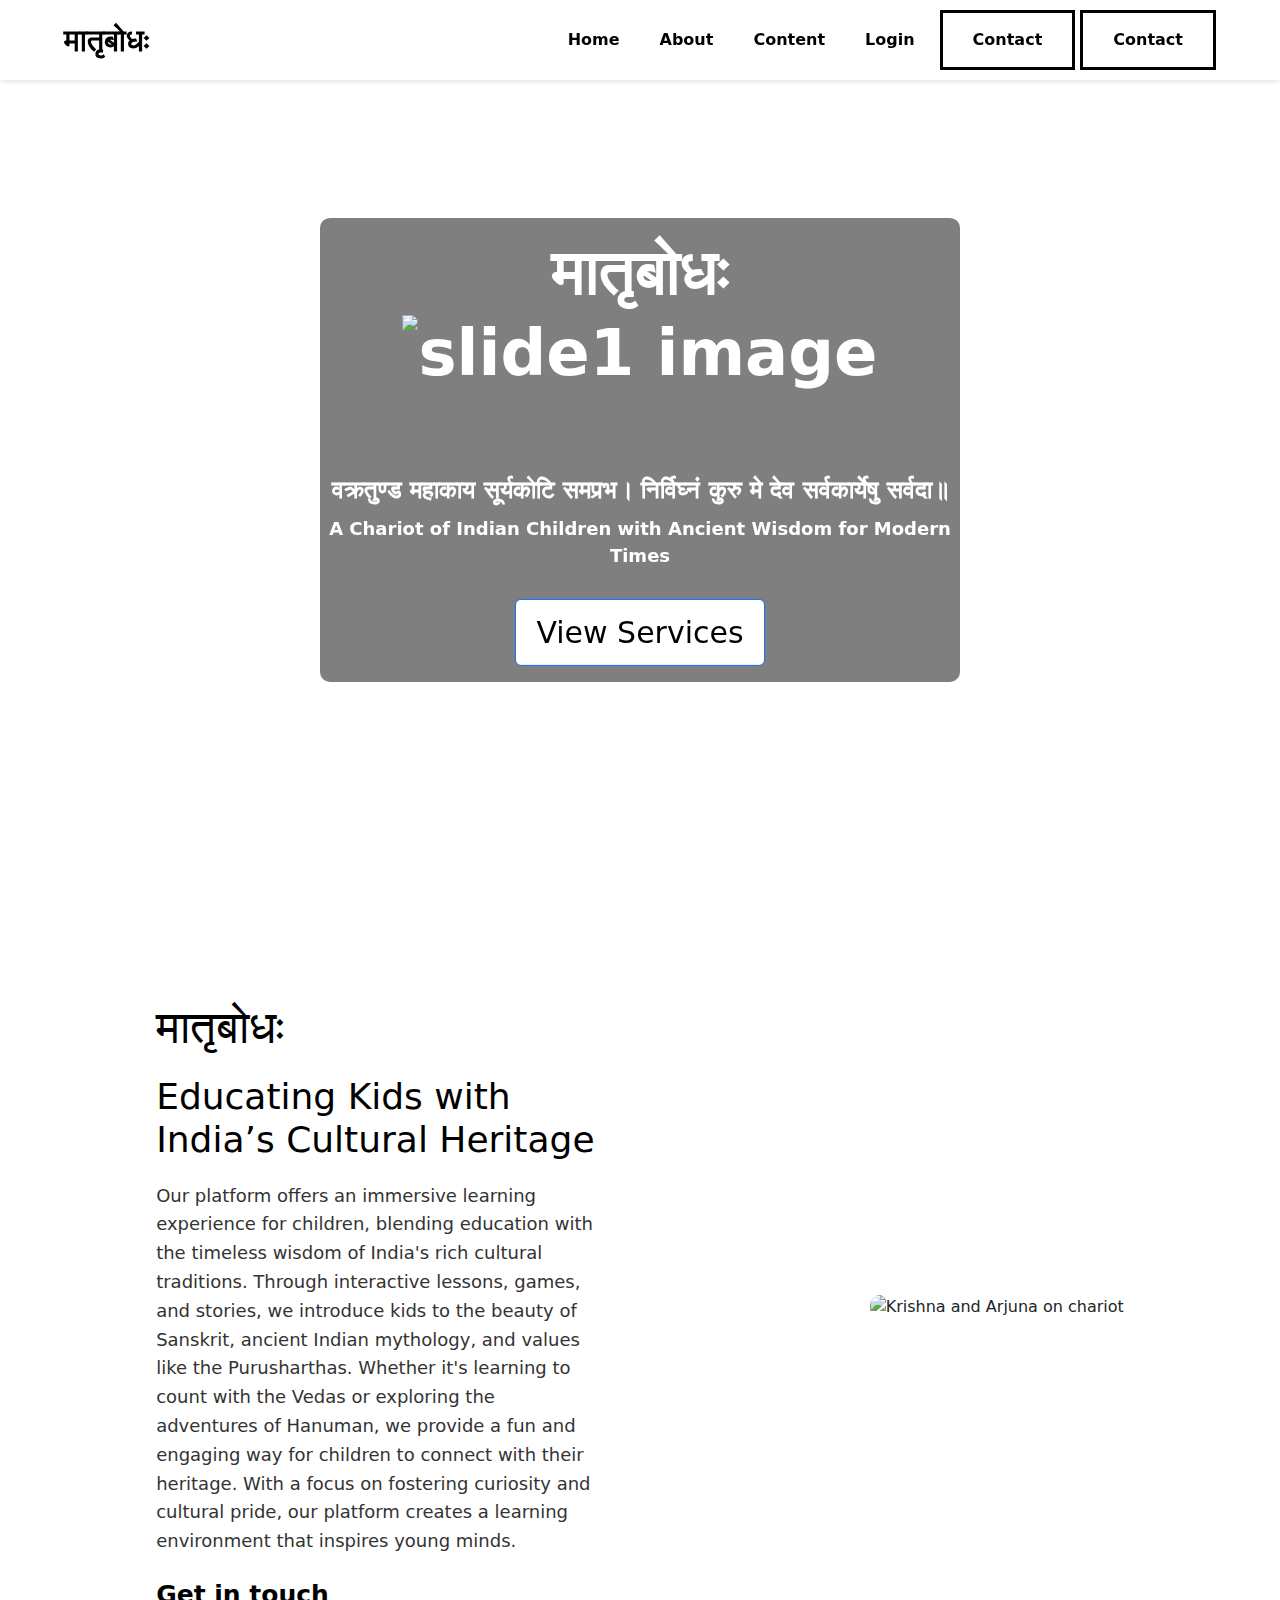
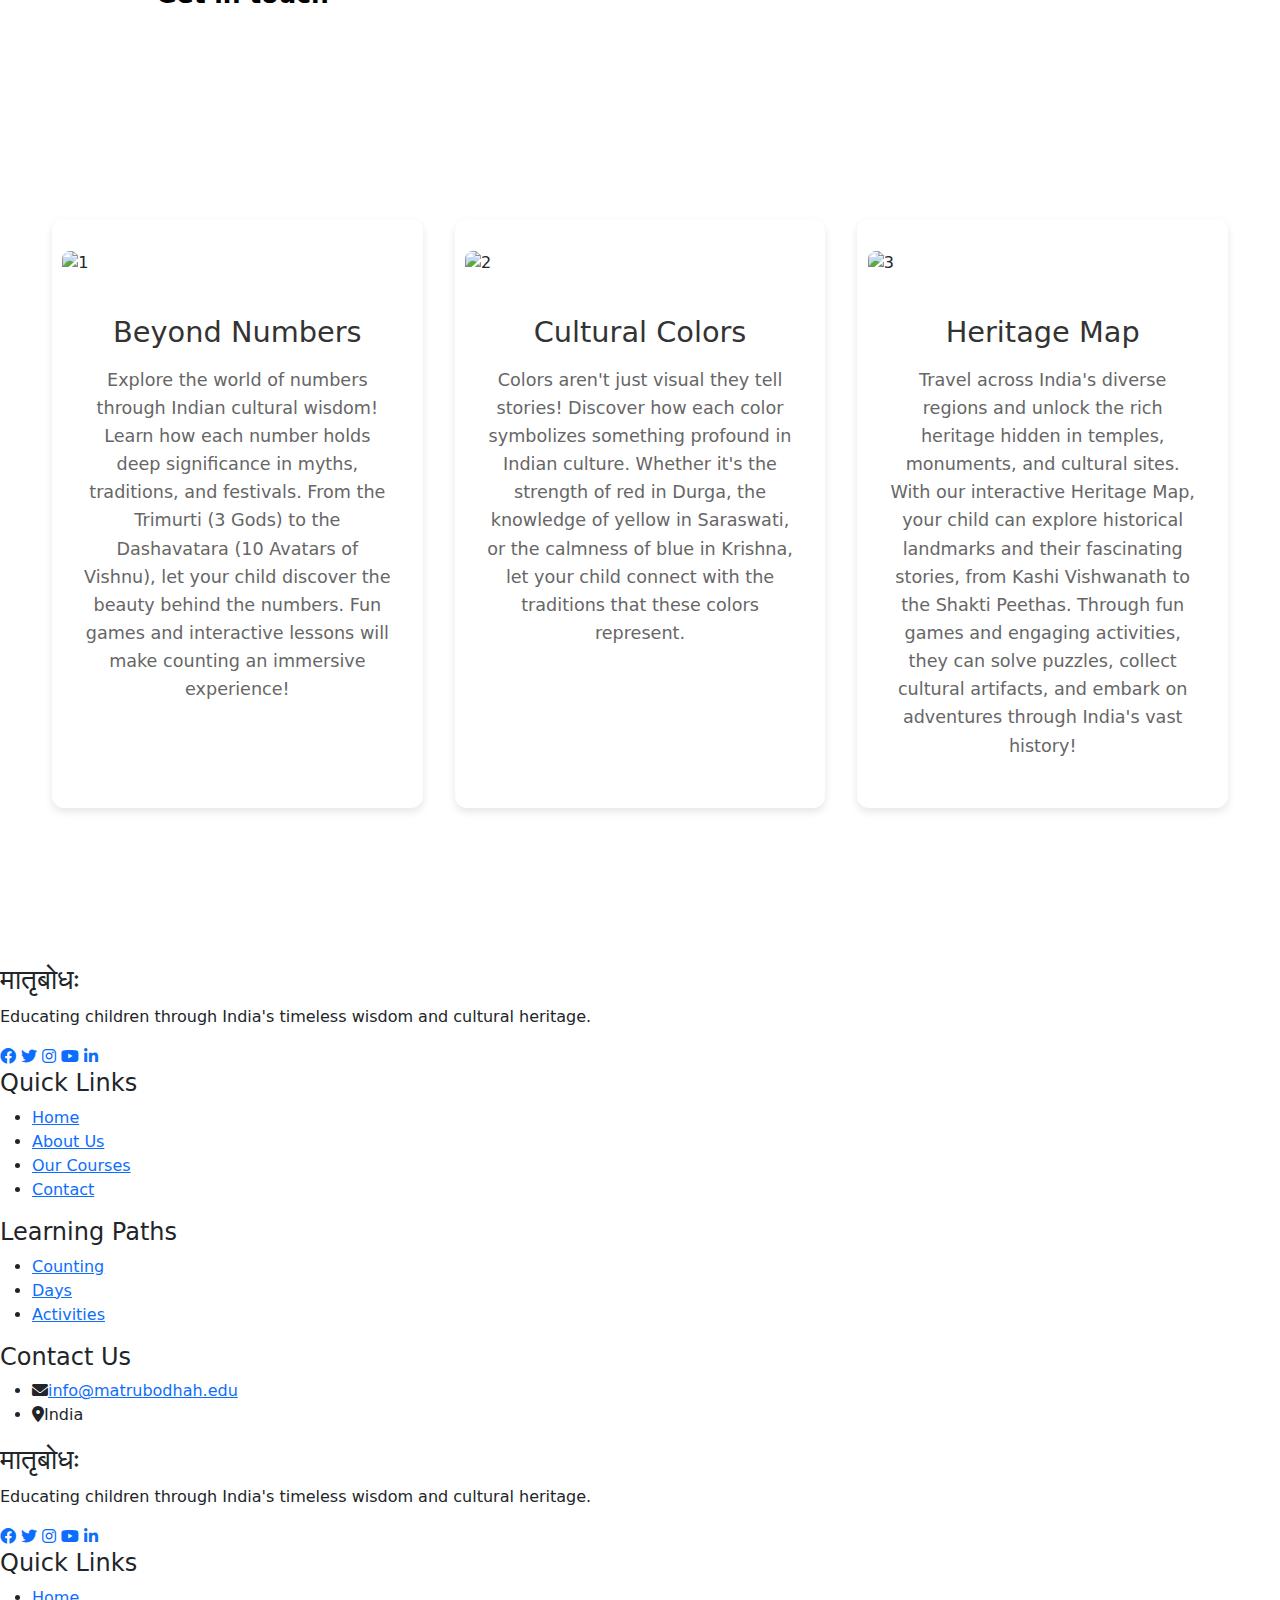
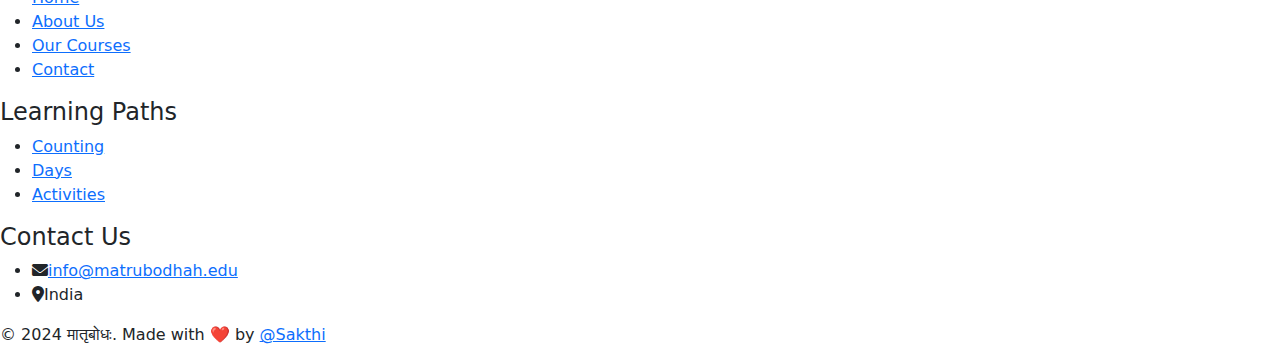
==== commit 73aa5987: "Merge branch 'main' into add-contact-us-page-website" ====
--- a/index.html
+++ b/index.html
@@ -1,17 +1,27 @@
 <!DOCTYPE html>
 <html lang="en">
-<head>
-    <link rel="icon" href="DALL·E 2024-08-28 12.19.31 - A clean and moderately detailed logo for a Sanskrit education website. T.webp">
-    <meta charset="UTF-8">
-    <meta name="viewport" content="width=device-width, initial-scale=1.0">
+  <head>
+    <link
+      rel="icon"
+      href="DALL·E 2024-08-28 12.19.31 - A clean and moderately detailed logo for a Sanskrit education website. T.webp"
+    />
+    <meta charset="UTF-8" />
+    <meta name="viewport" content="width=device-width, initial-scale=1.0" />
     <title>मातृबोधः</title>
-    <link rel="stylesheet" href="styles.css">
-    <link rel="stylesheet" href="animations.css">
-    <link rel="stylesheet" href="scontentcss.css">
-    <link rel="stylesheet" href="footercss.css">
-    <link rel="stylesheet" href="https://cdnjs.cloudflare.com/ajax/libs/font-awesome/6.0.0/css/all.min.css">
-</head>
-<body>
+    <link rel="stylesheet" href="styles.css" />
+    <link rel="stylesheet" href="animations.css" />
+    <link rel="stylesheet" href="scontentcss.css" />
+    <link rel="stylesheet" href="footercss.css" />
+    <link
+      rel="stylesheet"
+      href="https://cdnjs.cloudflare.com/ajax/libs/font-awesome/6.0.0/css/all.min.css"
+    />
+     <link
+      rel="stylesheet"
+      href="https://cdn.jsdelivr.net/npm/bootstrap@5.3.3/dist/css/bootstrap.min.css"
+    />
+  </head>
+  <body>
     <header>
         <nav>
             <!-- Wrap the logo text in an anchor tag -->
@@ -26,64 +36,220 @@
                         <li><a href="countingpage.html">Counting</a></li>
                         <li><a href="#">Days</a></li>
                         <li><a href="#">Activities</a></li>
+                        <li><a href="feedback.html">Feedback</a></li>
                     </ul>
                 </li>
                 <li><a href="login.html">Login</a></li>
+
             </ul>
             <a href="contact.html" class="btn-contact">Contact</a>
           
+
+                
+            <a href="#" class="btn-contact">Contact</a>
+           </ul>
         </nav>
     </header>
     <!-- Hero Section -->
-    <section id="hero" class="hero">
-        <h1 class="wave-text">
-          <span>मा</span><span>तृ</span><span>बो</span><span>धः</span><span><img id="audio-icon" src="https://ttdevasthanams.ap.gov.in/muteIcon.svg"></span>
-        </h1>
-        <h2>वक्रतुण्ड महाकाय सूर्यकोटि समप्रभ। निर्विघ्नं कुरु मे देव सर्वकार्येषु सर्वदा॥</h2>
-        <p class="subtitle">A Chariot of Indian Children with Ancient Wisdom for Modern Times</p>
-        <a href="#" class="btn">View Services</a>
+     <!-- <div class=""> -->
+    <!-- <section id="hero" class="hero">
+      <h1 class="wave-text">
+        <span>मा</span><span>तृ</span><span>बो</span><span>धः</span
+        ><span
+          ><img
+            id="audio-icon"
+            src="https://ttdevasthanams.ap.gov.in/muteIcon.svg"
+        /></span>
+      </h1>
+      <h2>
+        वक्रतुण्ड महाकाय सूर्यकोटि समप्रभ। निर्विघ्नं कुरु मे देव सर्वकार्येषु
+        सर्वदा॥
+      </h2>
+      <p class="subtitle">
+        A Chariot of Indian Children with Ancient Wisdom for Modern Times
+      </p>
+      <a href="#" class="btn">View Services</a>
+    </section> -->
+
+    <!-- </div> -->
+    <section id="hero" class="hero" >
+  <div id="heroCarousel" class="carousel slide" data-bs-ride="carousel">
+    <!-- Carousel Indicators -->
+    <div class="carousel-indicators">
+      <button type="button" data-bs-target="#heroCarousel" data-bs-slide-to="0" class="active" aria-current="true" aria-label="Slide 1"></button>
+      <button type="button" data-bs-target="#heroCarousel" data-bs-slide-to="1" aria-label="Slide 2"></button>
+      <button type="button" data-bs-target="#heroCarousel" data-bs-slide-to="2" aria-label="Slide 3"></button>
+    </div>
+
+    <!-- Carousel Content -->
+    <div class="carousel-inner ">
+      <!-- Slide 1 -->
+      <div class="carousel-item active">
+        <img src="WhatsApp Image 2024-09-24 at 01.04.26_9c5f6797.jpg" class="d-block w-100 carousel-image" alt="Slide 3 Image">
+
+        <div class="carousel_caption d-none d-md-block hero-duplicate">
+          <h1 class="wave-text">
+            <span>मा</span><span>तृ</span><span>बो</span><span>धः</span
+            >
+            <span
+              ><img
+                id="audio-icon"
+                src="https://ttdevasthanams.ap.gov.in/muteIcon.svg"
+                alt="slide1 image"
+              /></span>
+              <br>
+              <br>
+          </h1>
+          <h2 >
+            वक्रतुण्ड महाकाय सूर्यकोटि समप्रभ। निर्विघ्नं कुरु मे देव सर्वकार्येषु
+            सर्वदा॥
+          </h2>
+          <p class="subtitle ">
+            A Chariot of Indian Children with Ancient Wisdom for Modern Times
+          </p>
+          <a href="#" class="btn btn-primary">View Services</a>
+        </div>
+      </div>
+
+      <!-- Slide 2 -->
+      <div class="carousel-item">
+        <img src="pexels-pixabay-326055.jpg" class="d-block w-100" alt="Slide 2 Image">
+        <div class="carousel_caption">
+          <h1 class="wave-text">
+            <span>मा</span><span>तृ</span><span>बो</span><span>धः</span
+            ><span
+              ><img
+                id="audio-icon"
+                src="https://ttdevasthanams.ap.gov.in/muteIcon.svg"
+              /></span>
+              <br>
+              <br>
+          </h1>
+          <h2>
+            वक्रतुण्ड महाकाय सूर्यकोटि समप्रभ। निर्विघ्नं कुरु मे देव सर्वकार्येषु
+            सर्वदा॥
+          </h2>
+          <p class="subtitle ">
+            A Chariot of Indian Children with Ancient Wisdom for Modern Times
+          </p>
+          <a href="#" class="btn btn-primary">View Services</a>
+        </div>
+      </div>
+
+      <!-- Slide 3 -->
+      <div class="carousel-item">
+        <img src="WhatsApp Image 2024-09-05 at 23.59.21_11f94952.jpg" class="d-block w-100 carousel-image" alt="Slide 3 Image">
+        <div class="carousel_caption">
+          <h1 class="wave-text">
+            <span>मा</span><span>तृ</span><span>बो</span><span>धः</span
+            ><span
+              ><img
+                id="audio-icon"
+                src="https://ttdevasthanams.ap.gov.in/muteIcon.svg"
+              /></span>
+              <br>
+              <br>
+          </h1>
+          <h2>
+            वक्रतुण्ड महाकाय सूर्यकोटि समप्रभ। निर्विघ्नं कुरु मे देव सर्वकार्येषु
+            सर्वदा॥
+          </h2>
+          <p class="subtitle ">
+            A Chariot of Indian Children with Ancient Wisdom for Modern Times
+          </p>
+          <a href="#" class="btn btn-primary">View Services</a>
+        </div>
+      </div>
+    </div>
+
+    <!-- Carousel Controls -->
+    <button class="carousel-control-prev" type="button" data-bs-target="#heroCarousel" data-bs-slide="prev">
+      <span class="carousel-control-prev-icon" aria-hidden="true"></span>
+      <span class="visually-hidden">Previous</span>
+    </button>
+    <button class="carousel-control-next" type="button" data-bs-target="#heroCarousel" data-bs-slide="next">
+      <span class="carousel-control-next-icon" aria-hidden="true"></span>
+      <span class="visually-hidden">Next</span>
+    </button>
+  </div>
       </section>
 
     <!-- Wisdom Section -->
     <section id="wisdom" class="wisdom-section">
-        <div class="wisdom-content">
-            <h1>मातृबोधः</h1>
-            <h2>Educating Kids with India’s Cultural Heritage</h2>
-            <p>Our platform offers an immersive learning experience for children, blending education with the timeless wisdom of India's rich cultural traditions. 
-                Through interactive lessons, games, and stories, we introduce kids to the beauty of Sanskrit, ancient Indian mythology, and values like the Purusharthas. Whether it's learning to count with the Vedas or exploring the adventures of Hanuman, we provide a fun and engaging way for children to connect with their heritage. 
-                With a focus on fostering curiosity and cultural pride, our platform creates a learning environment that inspires young minds.</p>
-            <a href="#" class="bt">Get in touch</a>
-        </div>
-        <div class="wisdom-image">
-            <img src="/1.jpg" alt="Krishna and Arjuna on chariot">
-        </div>
+      <div class="wisdom-content">
+        <h1>मातृबोधः</h1>
+        <h2>Educating Kids with India’s Cultural Heritage</h2>
+        <p>
+          Our platform offers an immersive learning experience for children,
+          blending education with the timeless wisdom of India's rich cultural
+          traditions. Through interactive lessons, games, and stories, we
+          introduce kids to the beauty of Sanskrit, ancient Indian mythology,
+          and values like the Purusharthas. Whether it's learning to count with
+          the Vedas or exploring the adventures of Hanuman, we provide a fun and
+          engaging way for children to connect with their heritage. With a focus
+          on fostering curiosity and cultural pride, our platform creates a
+          learning environment that inspires young minds.
+        </p>
+        <a href="#" class="bt">Get in touch</a>
+      </div>
+      <div class="wisdom-image">
+        <img src="/1.jpg" alt="Krishna and Arjuna on chariot" />
+      </div>
     </section>
     <section class="content-section" id="content">
-        <!-- Roadmap Cards -->
-        <div class="roadmap"> 
-            <div class="roadmap-card">
-                <img src="WhatsApp Image 2024-09-13 at 00.42.39_4ba68142.jpg" alt="1" style="width: 350px;">
-                <h1>Beyond Numbers</h1>
-                <p>Explore the world of numbers through Indian cultural wisdom! Learn how each number holds deep significance in myths, traditions, and festivals. 
-                    From the Trimurti (3 Gods) to the Dashavatara (10 Avatars of Vishnu), let your child discover the beauty behind the numbers. 
-                    Fun games and interactive lessons will make counting an immersive experience!</p>
-            </div>
-            <div class="roadmap-card">
-                <img src="WhatsApp Image 2024-09-05 at 23.59.21_11f94952.jpg" alt="2" style="width: 350px;">
-                <h1>Cultural Colors</h1>
-                <p>Colors aren't just visual they tell stories! 
-                   Discover how each color symbolizes something profound in Indian culture. 
-                    Whether it's the strength of red in Durga, the knowledge of yellow in Saraswati, or the calmness of blue in Krishna, let your child connect with the traditions that these colors represent.</p>
-            </div>
-            <div class="roadmap-card">
-                <img src="66a59b6a-d2a8-439d-b4de-9aa0d5b7930b.jpeg" alt="3" style="width: 350px;">
-                <h1>Heritage Map</h1>
-                <p>Travel across India's diverse regions and unlock the rich heritage hidden in temples, monuments, and cultural sites. 
-                    With our interactive Heritage Map, your child can explore historical landmarks and their fascinating stories, from Kashi Vishwanath to the Shakti Peethas. 
-                    Through fun games and engaging activities, they can solve puzzles, collect cultural artifacts, and embark on adventures through India's vast history!</p>
-            </div>
-        </div>
+      <!-- Roadmap Cards -->
+      <div class="roadmap">
+        <div class="roadmap-card">
+          <img
+            src="WhatsApp Image 2024-09-13 at 00.42.39_4ba68142.jpg"
+            alt="1"
+            style="width: 350px"
+          />
+          <h1>Beyond Numbers</h1>
+          <p>
+            Explore the world of numbers through Indian cultural wisdom! Learn
+            how each number holds deep significance in myths, traditions, and
+            festivals. From the Trimurti (3 Gods) to the Dashavatara (10 Avatars
+            of Vishnu), let your child discover the beauty behind the numbers.
+            Fun games and interactive lessons will make counting an immersive
+            experience!
+          </p>
+        </div>
+        <div class="roadmap-card">
+          <img
+            src="WhatsApp Image 2024-09-05 at 23.59.21_11f94952.jpg"
+            alt="2"
+            style="width: 350px"
+          />
+          <h1>Cultural Colors</h1>
+          <p>
+            Colors aren't just visual they tell stories! Discover how each color
+            symbolizes something profound in Indian culture. Whether it's the
+            strength of red in Durga, the knowledge of yellow in Saraswati, or
+            the calmness of blue in Krishna, let your child connect with the
+            traditions that these colors represent.
+          </p>
+        </div>
+        <div class="roadmap-card">
+          <img
+            src="66a59b6a-d2a8-439d-b4de-9aa0d5b7930b.jpeg"
+            alt="3"
+            style="width: 350px"
+          />
+          <h1>Heritage Map</h1>
+          <p>
+            Travel across India's diverse regions and unlock the rich heritage
+            hidden in temples, monuments, and cultural sites. With our
+            interactive Heritage Map, your child can explore historical
+            landmarks and their fascinating stories, from Kashi Vishwanath to
+            the Shakti Peethas. Through fun games and engaging activities, they
+            can solve puzzles, collect cultural artifacts, and embark on
+            adventures through India's vast history!
+          </p>
+        </div>
+      </div>
     </section>
+
         
     <footer class="main-footer">    
         <div class="footer-content">
@@ -127,15 +293,103 @@
                     <li><i class="fas fa-map-marker-alt"></i><span>India</span></li>
                 </ul>
             </div>
-        </div>
-        
-        <div class="footer-bottom">
-            <p>&copy; 2024 मातृबोधः. Made with <span class="heart">❤️</span> by <a href="https://github.com/Anjaliavv51/Matrubodhah" target="_blank">@Sakthi</a></p>
-        </div>
+
+
+    <footer class="main-footer">
+      <div class="footer-content">
+        <div class="footer-section">
+          <h3>मातृबोधः</h3>
+          <p>
+            Educating children through India's timeless wisdom and cultural
+            heritage.
+          </p>
+          <div class="social-links">
+            <a
+              href="https://github.com/Anjaliavv51/Matrubodhah"
+              target="_blank"
+              aria-label="Facebook"
+              ><i class="fab fa-facebook"></i
+            ></a>
+            <a
+              href="https://github.com/Anjaliavv51/Matrubodhah"
+              target="_blank"
+              aria-label="Twitter"
+              ><i class="fab fa-twitter"></i
+            ></a>
+            <a
+              href="https://github.com/Anjaliavv51/Matrubodhah"
+              target="_blank"
+              aria-label="Instagram"
+              ><i class="fab fa-instagram"></i
+            ></a>
+            <a
+              href="https://github.com/Anjaliavv51/Matrubodhah"
+              target="_blank"
+              aria-label="YouTube"
+              ><i class="fab fa-youtube"></i
+            ></a>
+            <a
+              href="https://github.com/Anjaliavv51/Matrubodhah"
+              target="_blank"
+              aria-label="Linkedin"
+              ><i class="fa-brands fa-linkedin-in"></i
+            ></a>
+          </div>
+        </div>
+
+        <div class="footer-section">
+          <h4>Quick Links</h4>
+          <ul>
+            <li><a href="#hero">Home</a></li>
+            <li><a href="#wisdom">About Us</a></li>
+            <li><a href="#content">Our Courses</a></li>
+            <!-- need to add contact page link -->
+            <li><a href="#hero">Contact</a></li>
+          </ul>
+
+        </div>
+
+        <div class="footer-section">
+          <h4>Learning Paths</h4>
+          <ul>
+            <!-- need to add respective page link -->
+            <li><a href="countingpage.html">Counting</a></li>
+            <li><a href="#hero">Days</a></li>
+            <li><a href="#hero">Activities</a></li>
+          </ul>
+        </div>
+
+        <div class="footer-section">
+          <h4>Contact Us</h4>
+          <ul class="contact-info">
+            <li>
+              <i class="fas fa-envelope"></i
+              ><a href="mailto:info@matrubodhah.edu">info@matrubodhah.edu</a>
+            </li>
+            <li><i class="fas fa-map-marker-alt"></i><span>India</span></li>
+          </ul>
+        </div>
+      </div>
+
+      <div class="footer-bottom">
+        <p>
+          &copy; 2024 मातृबोधः. Made with <span class="heart">❤️</span> by
+          <a href="https://github.com/Anjaliavv51/Matrubodhah" target="_blank"
+            >@Sakthi</a
+          >
+        </p>
+      </div>
     </footer>
 
-    <script src="//code.tidio.co/5w3m6cpl10rvqjkkmhv1nx8p0fqloyq6.js" async></script>
+    <script
+      src="//code.tidio.co/5w3m6cpl10rvqjkkmhv1nx8p0fqloyq6.js"
+      async
+    ></script>
     <script src="scrollscript.js"></script>
     <script src="audio.js"></script>
-</body>
-</html>+    <script src="https://cdn.jsdelivr.net/npm/bootstrap@5.3.3/dist/js/bootstrap.bundle.min.js"></script>
+    <script src="https://cdn.jsdelivr.net/npm/@popperjs/core@2.11.6/dist/umd/popper.min.js"></script>
+    <script src="index.js"></script>
+  </body>
+</html>
+
--- a/styles.css
+++ b/styles.css
@@ -551,30 +551,6 @@
 
   .wisdom-image {
     max-width: 100%;
-    height: auto;
-    border-radius: 10px;
-}
-
-#scrollBtn {
-    position: fixed;
-    bottom: 120px; /* Place closer to the bottom */
-    right: 30px;  /* Place closer to the right */
-    display: none; /* Initially hidden */
-    background-color: #0d3cb4;
-    color: white;
-    border: none;
-    border-radius: 50%;
-    padding: 15px;
-    font-size: 18px;
-    cursor: pointer;
-    box-shadow: 0 4px 6px rgba(0, 0, 0, 0.1);
-    z-index: 1000; /* Ensure visibility above other elements */
-    transition: background-color 0.3s ease, transform 0.3s ease;
-}
-
-#scrollBtn:hover {
-    background-color: #000; /* Change color on hover */
-    transform: scale(1.2); /* Slightly enlarge */
     margin: 30px 0;
   }
 }
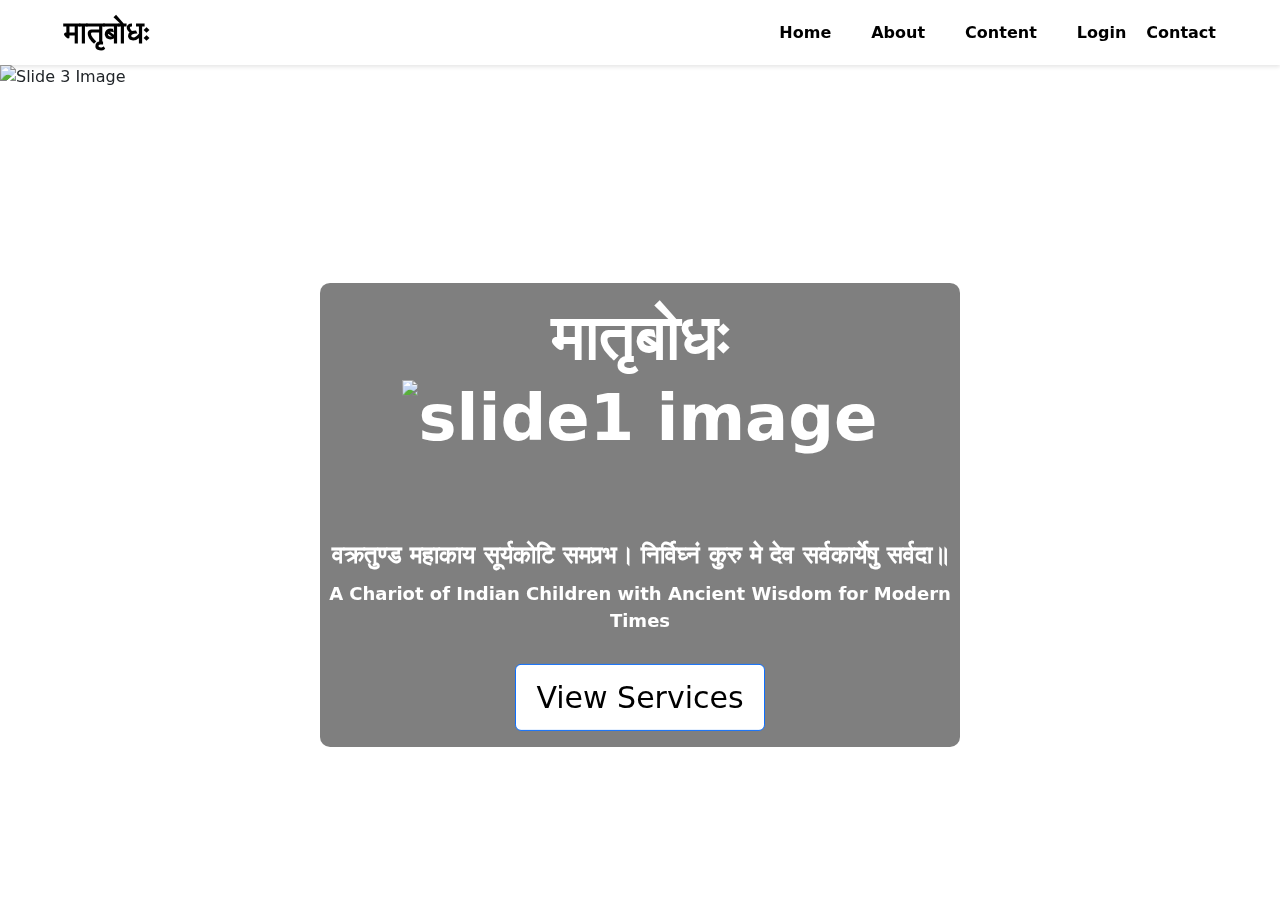
==== commit 799bb571: "Merge branch 'main' into fixed-Top-Scroll-feature-across-all-pages-" ====
--- a/index.html
+++ b/index.html
@@ -8,6 +8,43 @@
     <meta charset="UTF-8" />
     <meta name="viewport" content="width=device-width, initial-scale=1.0" />
     <title>मातृबोधः</title>
+
+    <link rel="stylesheet" href="styles.css">
+    <link rel="stylesheet" href="animations.css">
+    <link rel="stylesheet" href="scontentcss.css">
+    <link rel="stylesheet" href="footercss.css">
+    <link
+      rel="stylesheet"
+      href="https://cdnjs.cloudflare.com/ajax/libs/font-awesome/5.15.4/css/all.min.css"
+      integrity="sha512-1ycn6IcaQQ40/MKBW2W4Rhis/DbILU74C1vSrLJxCq57o941Ym01SwNsOMqvEBFlcgUa6xLiPY/NS5R+E6ztJQ=="
+      crossorigin="anonymous"
+      referrerpolicy="no-referrer"
+    />
+    <link
+      rel="stylesheet"
+      href="https://cdnjs.cloudflare.com/ajax/libs/font-awesome/6.4.2/css/all.min.css"
+    />
+    <script src="https://kit.fontawesome.com/a076d05399.js" crossorigin="anonymous"></script>
+</head>
+<body>
+    <header>
+        <nav>
+            <!-- Wrap the logo text in an anchor tag -->
+            <a href="#hero" class="logo">मातृबोधः</a>
+            <ul class="nav-links">
+                <li><a href="#hero">Home</a></li>
+                <li><a href="#wisdom">About</a></li>
+                <li class="dropdown">
+                    <a href="#">Content</a>
+                    <ul class="dropdown-content">
+                        <li><a href="countingpage.html">Counting</a></li>
+                        <li><a href="#">Days</a></li>
+                        <li><a href="#">Activities</a></li>
+                    </ul>
+                </li>
+            </ul>
+            <a href="#" class="btn-contact">Contact</a>
+        </nav>
     <link rel="stylesheet" href="styles.css" />
     <link rel="stylesheet" href="animations.css" />
     <link rel="stylesheet" href="scontentcss.css" />
@@ -23,6 +60,7 @@
   </head>
   <body>
     <header>
+
         <nav>
             <!-- Wrap the logo text in an anchor tag -->
             <a href="#hero" class="logo">मातृबोधः</a>
@@ -40,15 +78,11 @@
                     </ul>
                 </li>
                 <li><a href="login.html">Login</a></li>
-
-            </ul>
-            <a href="contact.html" class="btn-contact">Contact</a>
-          
-
                 
             <a href="#" class="btn-contact">Contact</a>
            </ul>
         </nav>
+
     </header>
     <!-- Hero Section -->
      <!-- <div class=""> -->
@@ -249,50 +283,16 @@
         </div>
       </div>
     </section>
-
-        
-    <footer class="main-footer">    
-        <div class="footer-content">
-            <div class="footer-section">
-                <h3>मातृबोधः</h3>
-                <p>Educating children through India's timeless wisdom and cultural heritage.</p>
-                <div class="social-links">
-                    <a href="https://github.com/Anjaliavv51/Matrubodhah" target="_blank" aria-label="Facebook"><i class="fab fa-facebook"></i></a>
-                    <a href="https://github.com/Anjaliavv51/Matrubodhah" target="_blank" aria-label="Twitter"><i class="fab fa-twitter"></i></a>
-                    <a href="https://github.com/Anjaliavv51/Matrubodhah" target="_blank" aria-label="Instagram"><i class="fab fa-instagram"></i></a>
-                    <a href="https://github.com/Anjaliavv51/Matrubodhah" target="_blank" aria-label="YouTube"><i class="fab fa-youtube"></i></a>
-                    <a href="https://github.com/Anjaliavv51/Matrubodhah" target="_blank" aria-label="Linkedin"><i class="fa-brands fa-linkedin-in"></i></a>
-                </div>
-            </div>
-            
-            <div class="footer-section">
-                <h4>Quick Links</h4>
-                <ul>
-                    <li><a href="#hero">Home</a></li>
-                    <li><a href="#wisdom">About Us</a></li>
-                    <li><a href="#content">Our Courses</a></li>
-                    <!-- need to add contact page link -->
-                    <li><a href="contact.html">Contact</a></li>
-                </ul>
-            </div>
-    
-            <div class="footer-section">
-                <h4>Learning Paths</h4>
-                <ul>
-                    <!-- need to add respective page link -->
-                    <li><a href="countingpage.html">Counting</a></li>
-                    <li><a href="#hero">Days</a></li>
-                    <li><a href="#hero">Activities</a></li>
-                </ul>
-            </div>
-    
-            <div class="footer-section">
-                <h4>Contact Us</h4>
-                <ul class="contact-info">
-                    <li><i class="fas fa-envelope"></i><a href="mailto:info@matrubodhah.edu">info@matrubodhah.edu</a></li>
-                    <li><i class="fas fa-map-marker-alt"></i><span>India</span></li>
-                </ul>
-            </div>
+    <footer class="footer">
+
+        <button id="scrollBtn" title="Go to top">
+            <i class="fa-solid fa-arrow-up fa-lg"></i>
+          </button>
+
+        Made with <span class="heart">❤️</span> by
+        <a target="_blank" href="https://github.com/Anjaliavv51/Matrubodhah">
+            @Sakthi
+        </a>
 
 
     <footer class="main-footer">
@@ -346,7 +346,6 @@
             <!-- need to add contact page link -->
             <li><a href="#hero">Contact</a></li>
           </ul>
-
         </div>
 
         <div class="footer-section">
@@ -387,6 +386,31 @@
     ></script>
     <script src="scrollscript.js"></script>
     <script src="audio.js"></script>
+    <script>
+        // Get the button element
+        const scrollBtn = document.getElementById('scrollBtn');
+    
+        // Show the button when the user scrolls down 100px from the top
+        window.onscroll = function () {
+          if (document.body.scrollTop > 100 || document.documentElement.scrollTop > 100) {
+              scrollBtn.style.display = "block";
+          } else {
+              scrollBtn.style.display = "none";
+          }
+        };
+    
+        // Scroll to the top of the page when the button is clicked
+        scrollBtn.onclick = function () {
+          window.scrollTo({
+              top: 0,
+              behavior: "smooth"
+          });
+        };
+    
+      </script>
+</body>
+</html>
+
     <script src="https://cdn.jsdelivr.net/npm/bootstrap@5.3.3/dist/js/bootstrap.bundle.min.js"></script>
     <script src="https://cdn.jsdelivr.net/npm/@popperjs/core@2.11.6/dist/umd/popper.min.js"></script>
     <script src="index.js"></script>
--- a/styles.css
+++ b/styles.css
@@ -122,17 +122,7 @@
   background-color: #f1f1f1;
 }
 
-.btn-contact {
-  background-color: white;
-  color: black;
-  padding: 15px 30px;
-  border: 3px solid black;
-  border-radius: 0;
-  font-size: 16px;
-  font-weight: bold;
-  transition: background-color 0.3s ease, color 0.3s ease, transform 0.3s ease;
-  text-decoration: none;
-}
+
 
 .btn-contact:is(:focus, :hover) {
   background-color: #e5a186;
@@ -177,6 +167,7 @@
 .menu-toggle {
     display: none;
 }
+
 
 
 /* Hero Section */
@@ -551,6 +542,30 @@
 
   .wisdom-image {
     max-width: 100%;
+    height: auto;
+    border-radius: 10px;
+}
+
+#scrollBtn {
+    position: fixed;
+    bottom: 120px; /* Place closer to the bottom */
+    right: 30px;  /* Place closer to the right */
+    display: none; /* Initially hidden */
+    background-color: #0d3cb4;
+    color: white;
+    border: none;
+    border-radius: 50%;
+    padding: 15px;
+    font-size: 18px;
+    cursor: pointer;
+    box-shadow: 0 4px 6px rgba(0, 0, 0, 0.1);
+    z-index: 1000; /* Ensure visibility above other elements */
+    transition: background-color 0.3s ease, transform 0.3s ease;
+}
+
+#scrollBtn:hover {
+    background-color: #000; /* Change color on hover */
+    transform: scale(1.2); /* Slightly enlarge */
     margin: 30px 0;
   }
 }
--- a/footercss.css
+++ b/footercss.css
@@ -0,0 +1,201 @@
+.main-footer {
+    background-color: #f8f8f8;
+    padding: 4rem 5%;
+    color: #333;
+    font-family: 'Arial', sans-serif;
+    border-top: 3px solid #E5A186;
+}
+
+.footer-content {
+    display: grid;
+    grid-template-columns: repeat(auto-fit, minmax(250px, 1fr));
+    gap: 2rem;
+    margin-bottom: 2rem;
+}
+
+.footer-section h3 {
+    font-size: 2rem;
+    margin-bottom: 1rem;
+    color: #000;
+}
+
+.footer-section h4 {
+    font-size: 1.2rem;
+    margin-bottom: 1rem;
+    color: #000;
+}
+
+.footer-section p {
+    line-height: 1.6;
+    margin-bottom: 1rem;
+    letter-spacing: 0.2px;
+}
+
+.footer-section ul {
+    list-style: none;
+    padding: 0;
+}
+
+.footer-section ul li {
+    margin-bottom: 0.8rem;
+}
+
+.footer-section ul li a {
+    color: #333;
+    text-decoration: none;
+    transition: color 0.3s ease;
+}
+
+.footer-section ul li a:hover {
+    color: #E5A186;
+}
+
+.social-links {
+    display: flex;
+    justify-content: flex-start; 
+    align-items: center;
+    gap: 20px;
+    margin-top: 1rem;
+}
+.social-links a {
+    color: #333; 
+    font-size: 1.5rem;
+    text-shadow: 0 4px 6px rgba(0, 0, 0, 0.1);   
+    transition: all 0.3s ease;
+  }
+  
+  .social-links a[aria-label="Facebook"]:hover {
+    color: #3b5998; /* Facebook blue */
+    text-shadow: 0 6px 10px rgba(0, 0, 0, 0.2);
+  }
+  
+  .social-links a[aria-label="Twitter"]:hover {
+    color: #1da1f2; /* Twitter blue */
+    text-shadow: 0 6px 10px rgba(0, 0, 0, 0.2);
+  }
+  
+  .social-links a[aria-label="Instagram"]:hover {
+    color: #e4405f; /* Instagram gradient */
+    text-shadow: 0 6px 10px rgba(0, 0, 0, 0.2);
+  }
+  
+  .social-links a[aria-label="YouTube"]:hover {
+    color: #ff0000; /* YouTube red */
+    text-shadow: 0 6px 10px rgba(0, 0, 0, 0.2);
+  }
+  
+  .social-links a[aria-label="Linkedin"]:hover {
+    color: #0077b5; /* LinkedIn blue */
+    text-shadow: 0 6px 10px rgba(0, 0, 0, 0.2);
+  }
+.contact-info li {
+    display: flex;
+    align-items: center;
+    transition: all 0.3s ease;
+    gap: 0.6rem;
+}
+
+.contact-info li span {
+    margin-left: 0.3rem;
+    transition: all 0.3s ease;
+}
+
+.contact-info li span:hover {
+    color: #E5A186;
+}
+.footer-bottom {
+    text-align: center;
+    padding-top: 0.5rem;
+    border-top: 1px solid #ddd;
+    font-size: 0.9rem;
+}
+
+.heart {
+    display: inline-block;
+    animation: beat 1s ease infinite;
+}
+
+@keyframes beat {
+    0%,
+    50%,
+    100% {
+        transform: scale(1);
+    }
+
+    25%,
+    75% {
+        transform: scale(1.2);
+    }
+}
+
+/* Responsive adjustments */
+@media (max-width: 1024px) {
+    .footer-content {
+        grid-template-columns: repeat(auto-fit, minmax(200px, 1fr));
+    }
+
+    .footer-section ul li {
+        margin-bottom: 0.6rem;
+    }
+
+    .social-links a {
+        font-size: 1.4rem;
+    }
+}
+
+@media (max-width: 768px) {
+    .footer-content {
+        grid-template-columns: 1fr;
+        gap: 1.5rem;
+    }
+
+    .footer-section {
+        text-align: center;
+    }
+
+    .social-links {
+        justify-content: center;
+    }
+
+    .contact-info li {
+        justify-content: center;
+    }
+        
+    .contact-info li span {
+        margin-left: 0rem;
+    }
+    
+    .footer-section h3 {
+        font-size: 1.8rem;
+    }
+
+    .footer-section h4 {
+        font-size: 1rem;
+    }
+}
+
+@media (max-width: 480px) {
+    .main-footer {
+        padding: 3rem 3%;
+    }
+
+    .footer-section h3 {
+        font-size: 1.6rem;
+    }
+
+    .footer-section h4 {
+        font-size: 0.9rem; 
+    }
+
+    .footer-section ul li a {
+        font-size: 0.9rem; 
+    }
+
+    .social-links a {
+        font-size: 1.2rem; 
+    }
+        
+    .footer-bottom {
+        font-size: 0.8rem; 
+    }
+}--- a/styles.css
+++ b/styles.css
@@ -122,17 +122,7 @@
   background-color: #f1f1f1;
 }
 
-.btn-contact {
-  background-color: white;
-  color: black;
-  padding: 15px 30px;
-  border: 3px solid black;
-  border-radius: 0;
-  font-size: 16px;
-  font-weight: bold;
-  transition: background-color 0.3s ease, color 0.3s ease, transform 0.3s ease;
-  text-decoration: none;
-}
+
 
 .btn-contact:is(:focus, :hover) {
   background-color: #e5a186;
@@ -177,6 +167,7 @@
 .menu-toggle {
     display: none;
 }
+
 
 
 /* Hero Section */
@@ -551,6 +542,30 @@
 
   .wisdom-image {
     max-width: 100%;
+    height: auto;
+    border-radius: 10px;
+}
+
+#scrollBtn {
+    position: fixed;
+    bottom: 120px; /* Place closer to the bottom */
+    right: 30px;  /* Place closer to the right */
+    display: none; /* Initially hidden */
+    background-color: #0d3cb4;
+    color: white;
+    border: none;
+    border-radius: 50%;
+    padding: 15px;
+    font-size: 18px;
+    cursor: pointer;
+    box-shadow: 0 4px 6px rgba(0, 0, 0, 0.1);
+    z-index: 1000; /* Ensure visibility above other elements */
+    transition: background-color 0.3s ease, transform 0.3s ease;
+}
+
+#scrollBtn:hover {
+    background-color: #000; /* Change color on hover */
+    transform: scale(1.2); /* Slightly enlarge */
     margin: 30px 0;
   }
 }
--- a/footercss.css
+++ b/footercss.css
@@ -0,0 +1,201 @@
+.main-footer {
+    background-color: #f8f8f8;
+    padding: 4rem 5%;
+    color: #333;
+    font-family: 'Arial', sans-serif;
+    border-top: 3px solid #E5A186;
+}
+
+.footer-content {
+    display: grid;
+    grid-template-columns: repeat(auto-fit, minmax(250px, 1fr));
+    gap: 2rem;
+    margin-bottom: 2rem;
+}
+
+.footer-section h3 {
+    font-size: 2rem;
+    margin-bottom: 1rem;
+    color: #000;
+}
+
+.footer-section h4 {
+    font-size: 1.2rem;
+    margin-bottom: 1rem;
+    color: #000;
+}
+
+.footer-section p {
+    line-height: 1.6;
+    margin-bottom: 1rem;
+    letter-spacing: 0.2px;
+}
+
+.footer-section ul {
+    list-style: none;
+    padding: 0;
+}
+
+.footer-section ul li {
+    margin-bottom: 0.8rem;
+}
+
+.footer-section ul li a {
+    color: #333;
+    text-decoration: none;
+    transition: color 0.3s ease;
+}
+
+.footer-section ul li a:hover {
+    color: #E5A186;
+}
+
+.social-links {
+    display: flex;
+    justify-content: flex-start; 
+    align-items: center;
+    gap: 20px;
+    margin-top: 1rem;
+}
+.social-links a {
+    color: #333; 
+    font-size: 1.5rem;
+    text-shadow: 0 4px 6px rgba(0, 0, 0, 0.1);   
+    transition: all 0.3s ease;
+  }
+  
+  .social-links a[aria-label="Facebook"]:hover {
+    color: #3b5998; /* Facebook blue */
+    text-shadow: 0 6px 10px rgba(0, 0, 0, 0.2);
+  }
+  
+  .social-links a[aria-label="Twitter"]:hover {
+    color: #1da1f2; /* Twitter blue */
+    text-shadow: 0 6px 10px rgba(0, 0, 0, 0.2);
+  }
+  
+  .social-links a[aria-label="Instagram"]:hover {
+    color: #e4405f; /* Instagram gradient */
+    text-shadow: 0 6px 10px rgba(0, 0, 0, 0.2);
+  }
+  
+  .social-links a[aria-label="YouTube"]:hover {
+    color: #ff0000; /* YouTube red */
+    text-shadow: 0 6px 10px rgba(0, 0, 0, 0.2);
+  }
+  
+  .social-links a[aria-label="Linkedin"]:hover {
+    color: #0077b5; /* LinkedIn blue */
+    text-shadow: 0 6px 10px rgba(0, 0, 0, 0.2);
+  }
+.contact-info li {
+    display: flex;
+    align-items: center;
+    transition: all 0.3s ease;
+    gap: 0.6rem;
+}
+
+.contact-info li span {
+    margin-left: 0.3rem;
+    transition: all 0.3s ease;
+}
+
+.contact-info li span:hover {
+    color: #E5A186;
+}
+.footer-bottom {
+    text-align: center;
+    padding-top: 0.5rem;
+    border-top: 1px solid #ddd;
+    font-size: 0.9rem;
+}
+
+.heart {
+    display: inline-block;
+    animation: beat 1s ease infinite;
+}
+
+@keyframes beat {
+    0%,
+    50%,
+    100% {
+        transform: scale(1);
+    }
+
+    25%,
+    75% {
+        transform: scale(1.2);
+    }
+}
+
+/* Responsive adjustments */
+@media (max-width: 1024px) {
+    .footer-content {
+        grid-template-columns: repeat(auto-fit, minmax(200px, 1fr));
+    }
+
+    .footer-section ul li {
+        margin-bottom: 0.6rem;
+    }
+
+    .social-links a {
+        font-size: 1.4rem;
+    }
+}
+
+@media (max-width: 768px) {
+    .footer-content {
+        grid-template-columns: 1fr;
+        gap: 1.5rem;
+    }
+
+    .footer-section {
+        text-align: center;
+    }
+
+    .social-links {
+        justify-content: center;
+    }
+
+    .contact-info li {
+        justify-content: center;
+    }
+        
+    .contact-info li span {
+        margin-left: 0rem;
+    }
+    
+    .footer-section h3 {
+        font-size: 1.8rem;
+    }
+
+    .footer-section h4 {
+        font-size: 1rem;
+    }
+}
+
+@media (max-width: 480px) {
+    .main-footer {
+        padding: 3rem 3%;
+    }
+
+    .footer-section h3 {
+        font-size: 1.6rem;
+    }
+
+    .footer-section h4 {
+        font-size: 0.9rem; 
+    }
+
+    .footer-section ul li a {
+        font-size: 0.9rem; 
+    }
+
+    .social-links a {
+        font-size: 1.2rem; 
+    }
+        
+    .footer-bottom {
+        font-size: 0.8rem; 
+    }
+}